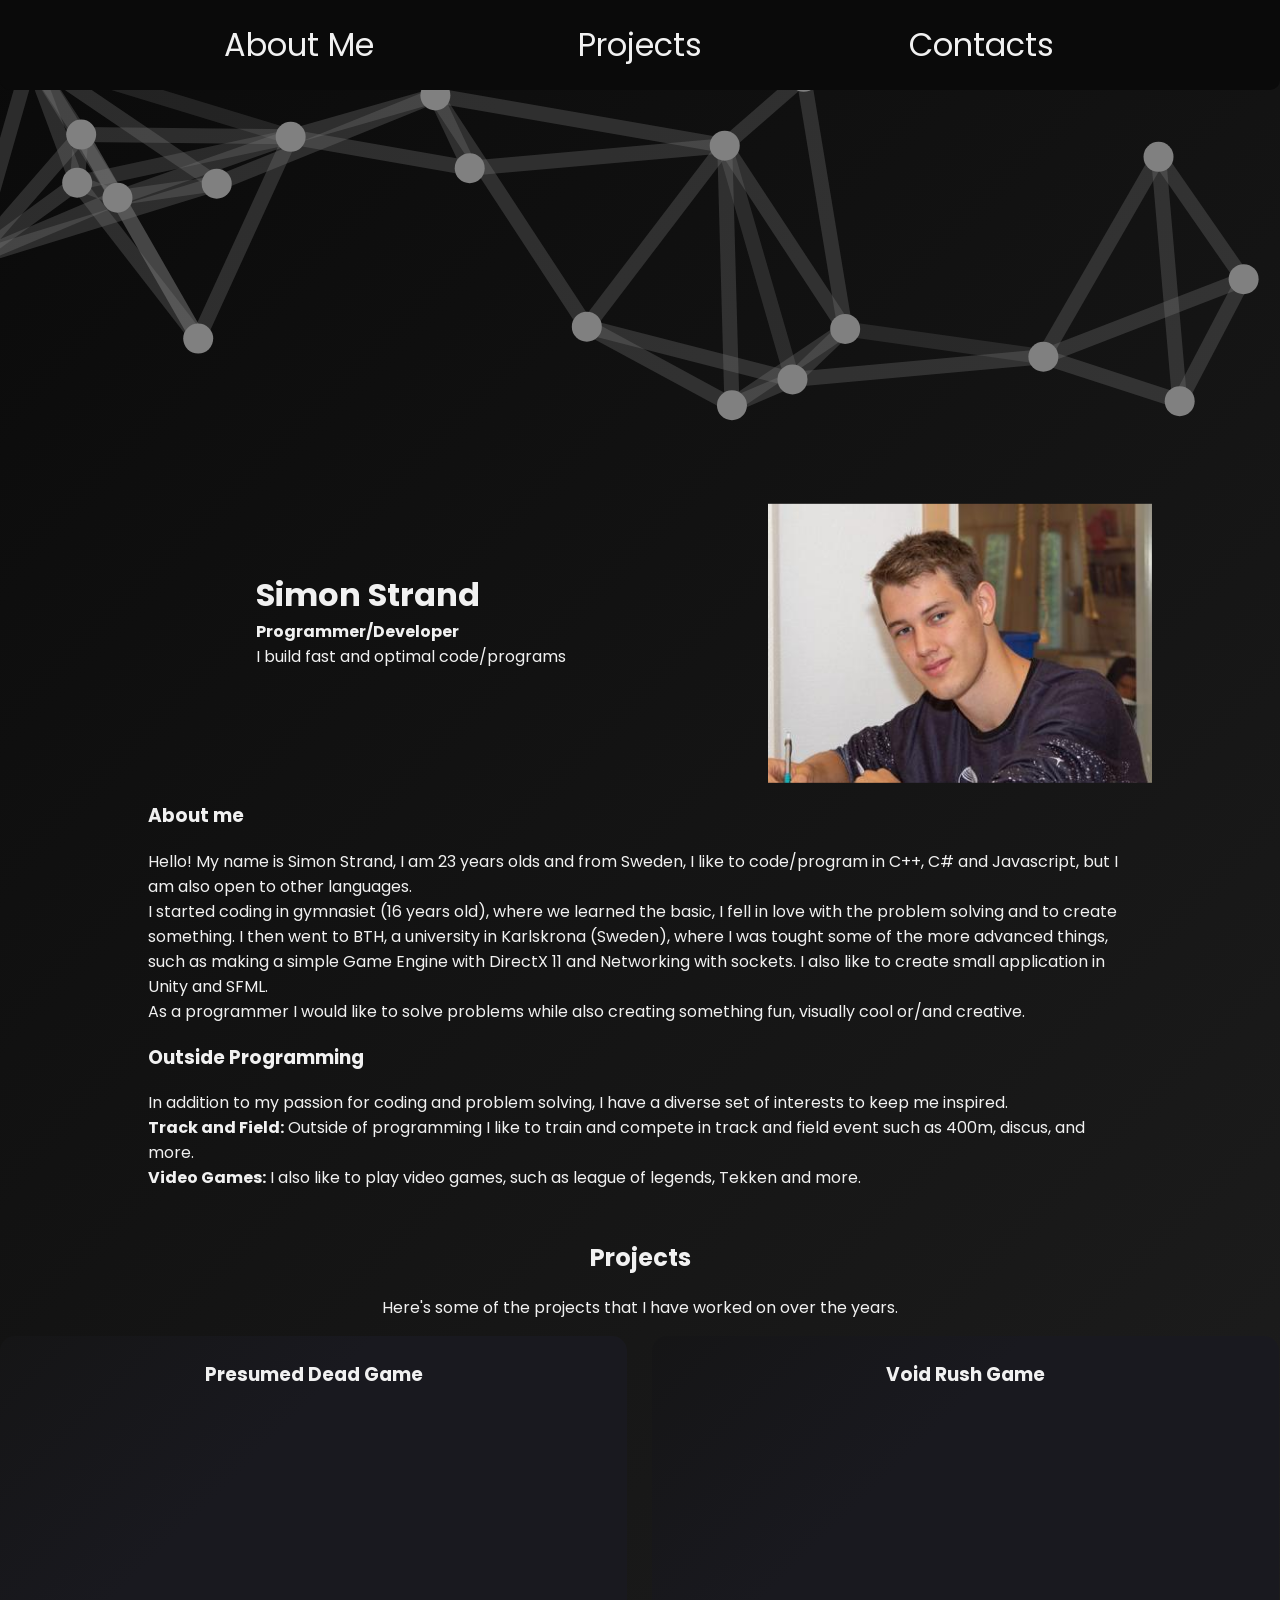
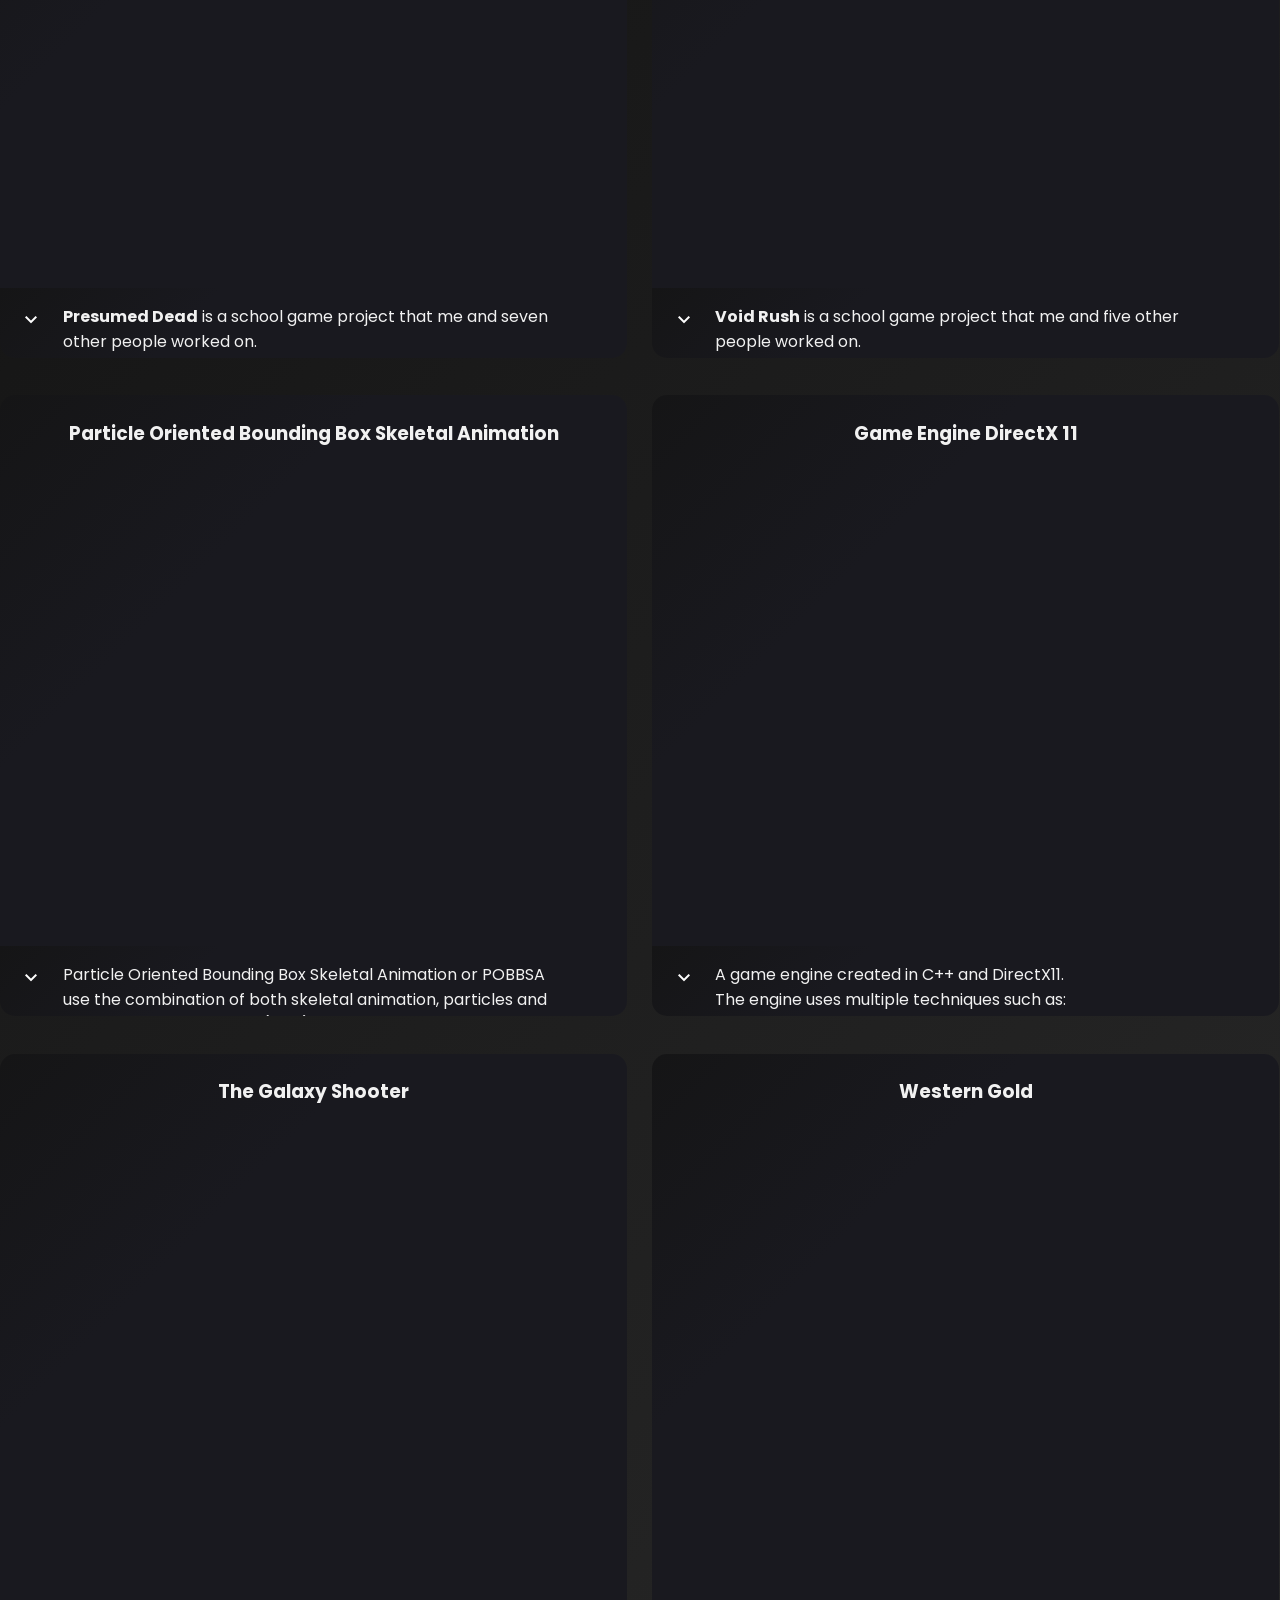
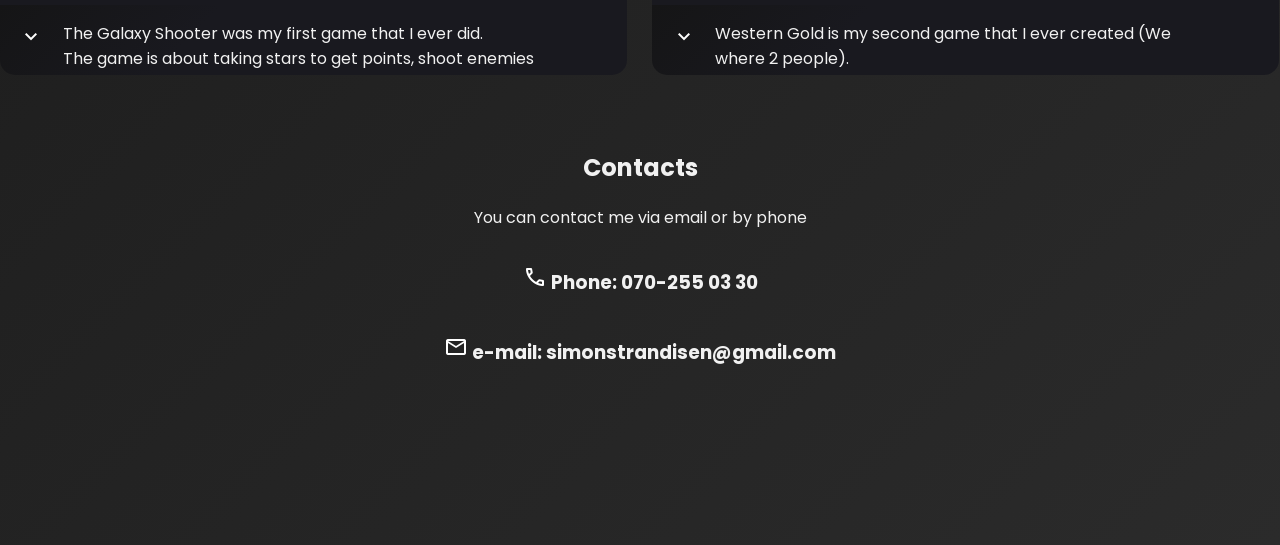
==== MyCVWebsite/index.html @ 543f3811 "Add files via upload" ====
<!DOCTYPE html>
<html lang="en">

<head>
    <meta charset="UTF-8">
    <meta name="viewport" content="width=device-width, initial-scale=1.0">
    <link rel="preconnect" href="https://fonts.googleapis.com">
    <link rel="preconnect" href="https://fonts.gstatic.com" crossorigin>
    <link href="https://fonts.googleapis.com/css2?family=Poppins:wght@300&display=swap" rel="stylesheet">
    <link rel='stylesheet' href='https://cdn-uicons.flaticon.com/2.5.1/uicons-brands/css/uicons-brands.css'>

    <link rel="stylesheet"
        href="https://fonts.googleapis.com/css2?family=Material+Symbols+Outlined:opsz,wght,FILL,GRAD@20..48,100..700,0..1,-50..200" />

    <link rel="stylesheet" href="css/style.css">
    <link rel="stylesheet" href="css/Header.css">
    <link rel="stylesheet" href="css/Menu.css">
</head>

<body>
    <!-- This was cool but took to long time to load on "not so good internet"
    <div id="startScreen">
        <div id="box"></div>
    </div>-->
    <canvas id="SpiderWebb"></canvas>

    <div id="menu">
        <div id="menu-content">
            <p class="menu-text" onclick="GoTo('AboutMe')">About Me</p>
            <p class="menu-text" onclick="GoTo('projects')">Projects</p>
            <p class="menu-text" onclick="GoTo('contactsDiv')">Contacts</p>
        </div>
    </div>

    <div class="top_space"></div>
    <div id="HighLight"></div>
    <div id="AboutMe">
        <div class="AboutMe_header">
            <div class="AboutMe_header_info">
                <div class="AboutMe_header_info_center">
                    <h1 class="AboutMe_header_info_text">Simon Strand</h1>
                    <p class="AboutMe_header_info_WID AboutMe_header_info_text"><strong>Programmer/Developer</strong></p>
                    <p class="AboutMe_header_info_WID AboutMe_header_info_text">I build fast and optimal code/programs</p>
                    <div class="AboutMe_header_info_links AboutMe_header_info_text">
                        <a class="noLine" href="https://github.com/SimonStrands"><i class="fi fi-brands-github"></i></a>
                        <a class="noLine" href="https://www.linkedin.com/in/simon-strand-6a84b528a/"><i class="fi fi-brands-linkedin"></i></a>
                    </div>
                </div>
            </div>
            <div id="Portfolio">
                <img id="PorfolioIMG" src="Images/Simon_bild.jpg">
            </div>
        </div>
        <div id="DescriptionBox">
            <h3 class="align_left">About me</h3>
            <p class="align_left">
                Hello! My name is Simon Strand, I am 23 years olds and from Sweden, I like to code/program in C++, C#
                and Javascript, but I am also open to other languages.
                <br>
                I started coding in gymnasiet (16 years old), where we learned the basic, I fell in love with the
                problem solving and to create something.
                I then went to BTH, a university in Karlskrona (Sweden), where I was tought some of the more advanced
                things, such as making a simple Game Engine with DirectX 11 and Networking with sockets.
                I also like to create small application in Unity and SFML.
                <br>
                As a programmer I would like to solve problems while also creating something fun, visually cool or/and
                creative.
            </p>
            <h3 class="align_left">Outside Programming</h3>
            <p class="align_left">
                In addition to my passion for coding and problem solving, I have a diverse set of interests to keep me
                inspired.
                <br>
                <strong>Track and Field:</strong>
                Outside of programming I like to train and compete in track and field event such as 400m, discus, and
                more.
                <br>
                <strong>Video Games:</strong>
                I also like to play video games, such as league of legends, Tekken and more.
            </p>
        </div>
    </div>

    <div id="projectHeader">
        <h2 class="ContactHeader">Projects</h2>
        <p>Here's some of the projects that I have worked on over the years.</p>
        <div id="projects">

            <div class="projectDiv">
                <div class="Title_And_Video">
                    <h3>Presumed Dead Game</h3>
                    <iframe width="98%" height="480" frameborder="0"
                        allow="accelerometer; clipboard-write; gyroscope; picture-in-picture; web-share" allowfullscreen
                        src="https://www.youtube.com/embed/syGpL7jan6A">
                    </iframe>
                </div>
                <div class="descriptionBox">
                    <span class="material-symbols-outlined DropDown">expand_more</span>
                    <p class="descriptionText">
                        <strong>Presumed Dead</strong> is a school game project that me and seven other people worked
                        on.<br>
                        The game's goal is to kill monsters in the woods, gather perks and abilites, and find a portal
                        to go to the next level.<br>
                        I myself mainly worked on the network part of the game, being able to play up to four people,
                        using
                        both TCP and UDP protocol.<br>
                        You can find the project on <a href="https://github.com/SiTronXD/StortSpelBTH">GitHub</a> or <a
                            href="https://oscarnordstrom.itch.io/presumed-dead">Itch.io</a>.
                    </p>
                </div>
            </div>

            <div class="projectDiv">
                <div class="Title_And_Video">
                    <h3>Void Rush Game</h3>
                    <iframe width="98%" height="480" frameborder="0"
                        allow="accelerometer; clipboard-write; gyroscope; picture-in-picture; web-share" allowfullscreen
                        src="https://www.youtube.com/embed/rnMFwrjrB9Q">
                    </iframe>
                </div>
                <div class="descriptionBox">
                    <span class="material-symbols-outlined DropDown">expand_more</span>
                    <p class="descriptionText">
                        <strong>Void Rush</strong> is a school game project that me and five other people worked on.<br>
                        The game's goal is to jump from platform to platform avoiding a ghost that is chasing you, at
                        the end there is a small mini game that
                        the player needs to complete before moving on to the next level.<br>
                        I myself mainly worked on the engine, built using DirectX 11.<br>
                        You can find the project on <a href="https://github.com/lr222gw/void_rush">GitHub</a> or <a
                            href="https://oscarnordstrom.itch.io/void-rush">Itch.io</a>.
                    </p>
                </div>

            </div>

            <div class="projectDiv">
                <div class="Title_And_Video">
                    <h3>Particle Oriented Bounding Box Skeletal Animation</h3>
                    <iframe width="98%" height="480" frameborder="0"
                        allow="accelerometer; clipboard-write; gyroscope; picture-in-picture; web-share" allowfullscreen
                        src="https://www.youtube.com/embed/6mjAeTkl1ak"></iframe>
                </div>

                <div class="descriptionBox">
                    <span class="material-symbols-outlined DropDown">expand_more</span>
                    <p class="descriptionText">
                        Particle Oriented Bounding Box Skeletal Animation or POBBSA use the combination of both skeletal
                        animation, particles and oriented bounding boxes (OBB) to create skeletal animation with
                        particles with splashing effects.<br>
                        More info about this project can be found on
                        <a
                            href="https://www.diva-portal.org/smash/record.jsf?dswid=493&pid=diva2%3A1791831&c=1&searchType=SIMPLE&language=sv&query=Particle+Oriented+Bounding+Box+Skeletal+Animation&af=%5B%5D&aq=%5B%5B%5D%5D&aq2=%5B%5B%5D%5D&aqe=%5B%5D&noOfRows=50&sortOrder=author_sort_asc&sortOrder2=title_sort_asc&onlyFullText=false&sf=all">
                            DiVA
                        </a>.
                    </p>
                </div>
            </div>

            <div class="projectDiv">
                <div class="Title_And_Video">
                    <h3>Game Engine DirectX 11</h3>
                    <iframe width="98%" height="480" frameborder="0"
                        allow="accelerometer; clipboard-write; gyroscope; picture-in-picture; web-share" allowfullscreen
                        src="https://www.youtube.com/embed/iowWbxsap9Y?si=RrYSASo-24BzVLn_">
                    </iframe>
                </div>
                <div class="descriptionBox">
                    <span class="material-symbols-outlined DropDown">expand_more</span>
                    <p class="descriptionText">
                        A game engine created in C++ and DirectX11.<br>
                        The engine uses multiple techniques such as:<br>
                        <strong>Deffered Rendering: </strong> To handle multiple dynamic lighs faster.<br>
                        <strong>Custom Obj File loader: </strong> The engine has an custom obj file loader that can load
                        different models and meshes
                        with different kind of materials.<br>
                        <strong>Displacement Mapping and level of detail using Tessellation Hardware: </strong> Based on
                        the cameras position, some objects will transform and get smoother edges or change the vertecies
                        position based on a height map.<br>
                        <strong>Dynamic Shadow Mapping: </strong> To create "realistic" shadows.<br>
                        <strong>Dynamic Cube mapping: </strong> Taking 6 screenshots of the scene each frame to create a 360° mirror of the scene <br>
                        <strong>View Frustum Culling using Quadtree: </strong> To cull away static objects that the camera is not looking at<br>
                        <strong>Small particle system: </strong> Using points in a vertecies buffer to create billboarded particles and a custom compute shader to update the position
                        of the particles to create a small particle system. 
                    </p>
                </div>

            </div>

            <div class="projectDiv">
                <div class="Title_And_Video">
                    <h3>The Galaxy Shooter</h3>
                    <iframe width="98%" height="480" frameborder="0"
                        allow="accelerometer; clipboard-write; gyroscope; picture-in-picture; web-share" allowfullscreen
                        src="https://www.youtube.com/embed/p1I0lE4Beks">
                    </iframe>
                </div>
                <div class="descriptionBox">
                    <span class="material-symbols-outlined DropDown">expand_more</span>
                    <p class="descriptionText">
                        The Galaxy Shooter was my first game that I ever did.<br>
                        The game is about taking stars to get points, shoot enemies that tries to kill you and before
                        the timer runs out go to a reset station, the
                        reset station will then reset the timer and add points.<br>
                        We got 4 weeks to create the game and it's created with C++ and SFML.<br>
                        The game can be found on <a href="https://laserjagaren.itch.io/the-galaxy-shooter">itch.io</a>.
                    </p>
                </div>
            </div>

            <div class="projectDiv">
                <div class="Title_And_Video">
                    <h3>Western Gold</h3>
                    <iframe width="98%" height="480" frameborder="0"
                        allow="accelerometer; clipboard-write; gyroscope; picture-in-picture; web-share" allowfullscreen
                        src="https://www.youtube.com/embed/arffhvsSXeg">
                    </iframe>
                </div>
                <div class="descriptionBox">
                    <span class="material-symbols-outlined DropDown">expand_more</span>
                    <p class="descriptionText">
                        Western Gold is my second game that I ever created (We where 2 people).<br>
                        The game goes out on getting the gold that is hidden in the world, however, the gold is heavily guarded by cowboys who patrol the area according to given schedules.
                        The player is armed with his trusty revolver with limited amounts of ammunition per level. The players revolver is loud however, and can attract enemies.
                        The player can instead throw bullets to distract the enemies and sneak past.<br>
                        The game code is avalible at <a href="https://github.com/SkitzFist/W_Gold">Github</a>.
                    </p>
                </div>

            </div>

        </div>
    </div>

    <div id="contactsDiv">

        <h2 class="ContactHeader">Contacts</h2>

        <p class="ContactPar">You can contact me via email or by phone</p>

        <div id="Contacts">


            <h3 class="contact_info">
                <span class="material-symbols-outlined">call</span>
                Phone: 070-255 03 30
            </h3>

            <h3 class="contact_info">
                <span class="material-symbols-outlined">mail</span>
                e-mail: simonstrandisen@gmail.com
            </h3>

        </div>

    </div>

</body>
<script src="Javascript/javascript.js"></script>
<script src="Javascript/spiderWebb.js"></script>
</html>

<!--
    frameborder="0" allow="accelerometer; clipboard-write; encrypted-media; gyroscope; picture-in-picture; web-share" allowfullscreen>
-->
---- MyCVWebsite/css/style.css ----
html {
    width: 100%;
    background-color: rgba(15,15,15,255);
    background: linear-gradient(135deg, #0a0a0a, #2b2b2b);
}

body {
    width: 100%;
    margin: 0;
}

::-webkit-scrollbar {
    width: 10px;
}

::-webkit-scrollbar-track {
    box-shadow: inset 0 0 5px rgba(70, 70, 70, 255);
    ;
    border-radius: 5px;
}

::-webkit-scrollbar-thumb {
    background: rgba(50, 50, 50, 255);
    border-radius: 10px;
}


::-webkit-scrollbar-thumb:hover {
    background: rgba(70, 70, 70, 255);
}

p,
h1,
h2,
h3 {
    color: rgba(241, 241, 241, 255);
    font-family: 'Poppins', sans-serif;
    text-align: center;
}

.top_space{
    margin-top: calc(2vh + 2em);
}

#HighLight
{
    pointer-events: none;
    position:absolute;
    width:600px;
    height: 600px;
    border-radius: 50%;
    top:-600px;
    left:-600px;
    background: radial-gradient(
        circle,
        rgba(255, 255, 255, 0.05),  /* Center color (white) */
        rgba(0, 0, 0, 0), /* Midway color */
        rgba(0, 0, 0, 0)    /* Edge color */
      );
}

iframe {
    display: block;
    margin: 0 auto;
}

#SpiderWebb
{
    width: 100%;
    height: 50vh;
    
    z-index: -5;
    image-rendering: optimizeSpeed;             /* Older versions of FF */
    image-rendering: -moz-crisp-edges;          /* FF 6.0+ */
    image-rendering: -webkit-optimize-contrast; /* Safari */
    image-rendering: -o-crisp-edges;            /* OS X & Opera */
    image-rendering: pixelated;                 /* Modern browsers */
    -ms-interpolation-mode: nearest-neighbor;   /* IE */
}

#projectHeader {
    width: 100%;
    margin-top: 50px;
    padding: 0;
}

#projects {
    width: 98%;
    display: grid;
    grid-template-columns: 50% 50%;
    grid-gap: 2%;
}

.align_left {
    margin-left: 20px;
    margin-right: 20px;
    text-align: left !important;
}

#DescriptionBox {
    margin-right: 10%;
    margin-left: 10%;
}

.descriptionBox {
    display: grid;
    grid-template-columns: 10% 90%;
    text-align: left !important;

    height: 70px;
    overflow: hidden;
    text-overflow: ellipsis;

    border-radius: 0px 0px 15px 15px;
    background: linear-gradient(135deg, #151516, #19191f 32%);
    transition: height 0.5s ease;
}

.descriptionText {
    text-align: left !important;
    width: 90%;
    margin-right: 10%;
}

#startScreen {
    position: fixed;
    top: 0;
    left: 0;
    width: 100%;
    height: 100%;
    background-color: rgba(15, 15, 15, 255);
    display: flex;
    align-items: center;
    justify-content: center;
    animation: 2s;
    overflow: hidden;
    z-index: 2;
}

#contactsDiv {
    margin-top: 150px;
    padding-bottom: 10em;
}

#Contacts {
    display: grid;
    grid-template-columns: 100%;
}

.contact_info {
    text-align: center;
}

.material-symbols-outlined {
    text-align: right;
    margin-top: auto;
    margin-bottom: auto;
    color: white;
}

.material-symbols-outlined:hover {
    font-size: 2em;
}

.DropDown {
    text-align: center;
    margin-top: 20px;
    cursor: pointer;
}

#box {
    width: 300px;
    height: 300px;
    background-color: aqua;
    animation: rotateAnimation 2s infinite linear;
    transform-origin: 50% 50%;
    overflow: hidden;
}

a {
    font-weight: bold;
    color: azure;
}

/*
@keyframes scaleAnimation {
    0% {
        transform: rotate(0deg) scale(1);
    }

    50% {
        transform: rotate(180deg) scale(5);
    }

    100% {
        transform: rotate(360deg) scale(10);
    }
}

@keyframes opacityAnimation {
    0% {}

    50% {
        opacity: 100%;
    }

    100% {
        opacity: 0%;
    }
}

@keyframes rotateAnimation {
    from {
        transform: rotate(0deg);
    }

    to {
        transform: rotate(360deg);
    }
}

@keyframes DropDownAnimation {
    from{
        height: 70px;
    }
    to{
        height: 200px;
    }
}
*/
@media only screen and (max-width: 1080px) {
    /*#AboutMe {
        grid-template-columns: 100%;
    }

    #Portfolio {
        text-align: center;
    }

    #PorfolioIMG {
        position: relative;
        right: 0;
        top: 0;
        transform: translate(0, 0);
        width: auto;
    }
    */
    #projects {
        width: 100%;
        grid-template-columns: 100%;
    }
    .projectDiv{
        width: 98%;
        margin-left: auto;
        margin-right: auto;
    }
    #contactsDiv {
        margin-top: 450px;
    }
    .menu-text{
        font-size: 1.4em!important;
    }
}




.Title_And_Video {
    padding-top: 5px;
    border-radius: 15px 15px 0px 0px;
    background: linear-gradient(135deg, #151516, #19191f 32%);
    height: auto;
}
---- MyCVWebsite/css/Header.css ----
#AboutMe {
    width: 100%;
    margin-top: 40px;
    margin-bottom: 20px;
}

.AboutMe_header
{
    display: grid;
    grid-template-columns: 50% 50%;
}
.AboutMe_header_info_center
{
    position:relative;
    top: 50%;
    transform: translateY(-50%);
}
.AboutMe_header_info_text{
    margin-top: 0px;
    margin-bottom: 0px;
    padding-left: 20vw;
    text-align: left !important;
}
.AboutMe_header_info_links{
    margin-top: 10px;
}

.fi{
    font-size: 2em;
    margin-right: 20px;
}

#Portfolio {
    position: relative;
}

#PorfolioIMG {
    width:  30vw;
    display: block;
    margin-left: auto;
    margin-right: auto;
    margin-top: auto;
    margin-bottom: auto;
    position:relative;
    top: 50%;
    transform: translateY(-50%);
}

.noLine{
    text-decoration: none;
}
---- MyCVWebsite/css/Menu.css ----
#menu{
    top:0;
    left:0;
    position: fixed;
    width:100%;
    height:10vh;
    background-color: rgba(10, 10, 10, 1);
    z-index: 1;
    border-radius: 0 0 10px 10px;
}

#menu-content{
    width: 80%;
    height: 100%;
    align-items: center;
    margin: 0 auto;
    display: flex;
    justify-content: space-between;
}

.menu-text{
    margin:0;
    font-size: 2em;
    width: 100%;
    user-select: none;
}
.menu-text:hover{
    font-size: 2.5em;
    background-color: rgba(255, 255, 255, 0.1);
    border-radius: 10px 10px 10px 10px;
}
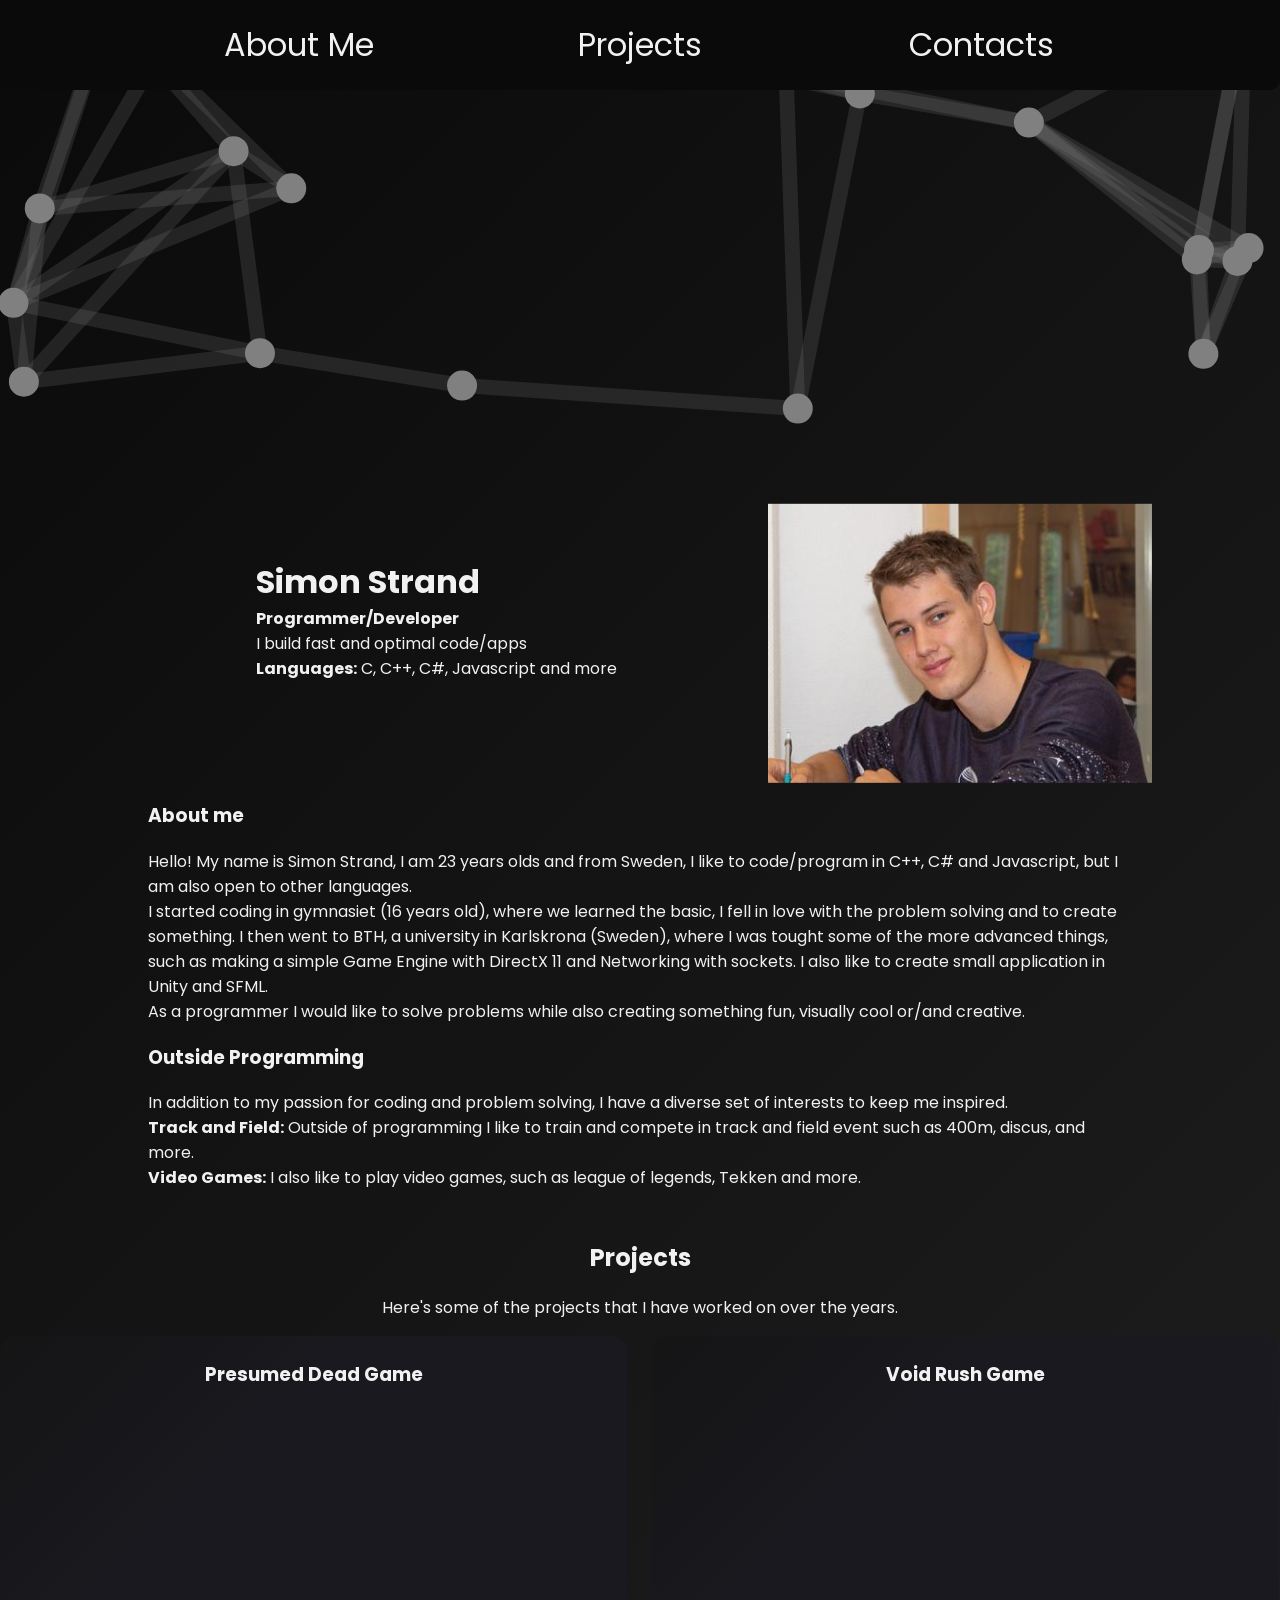
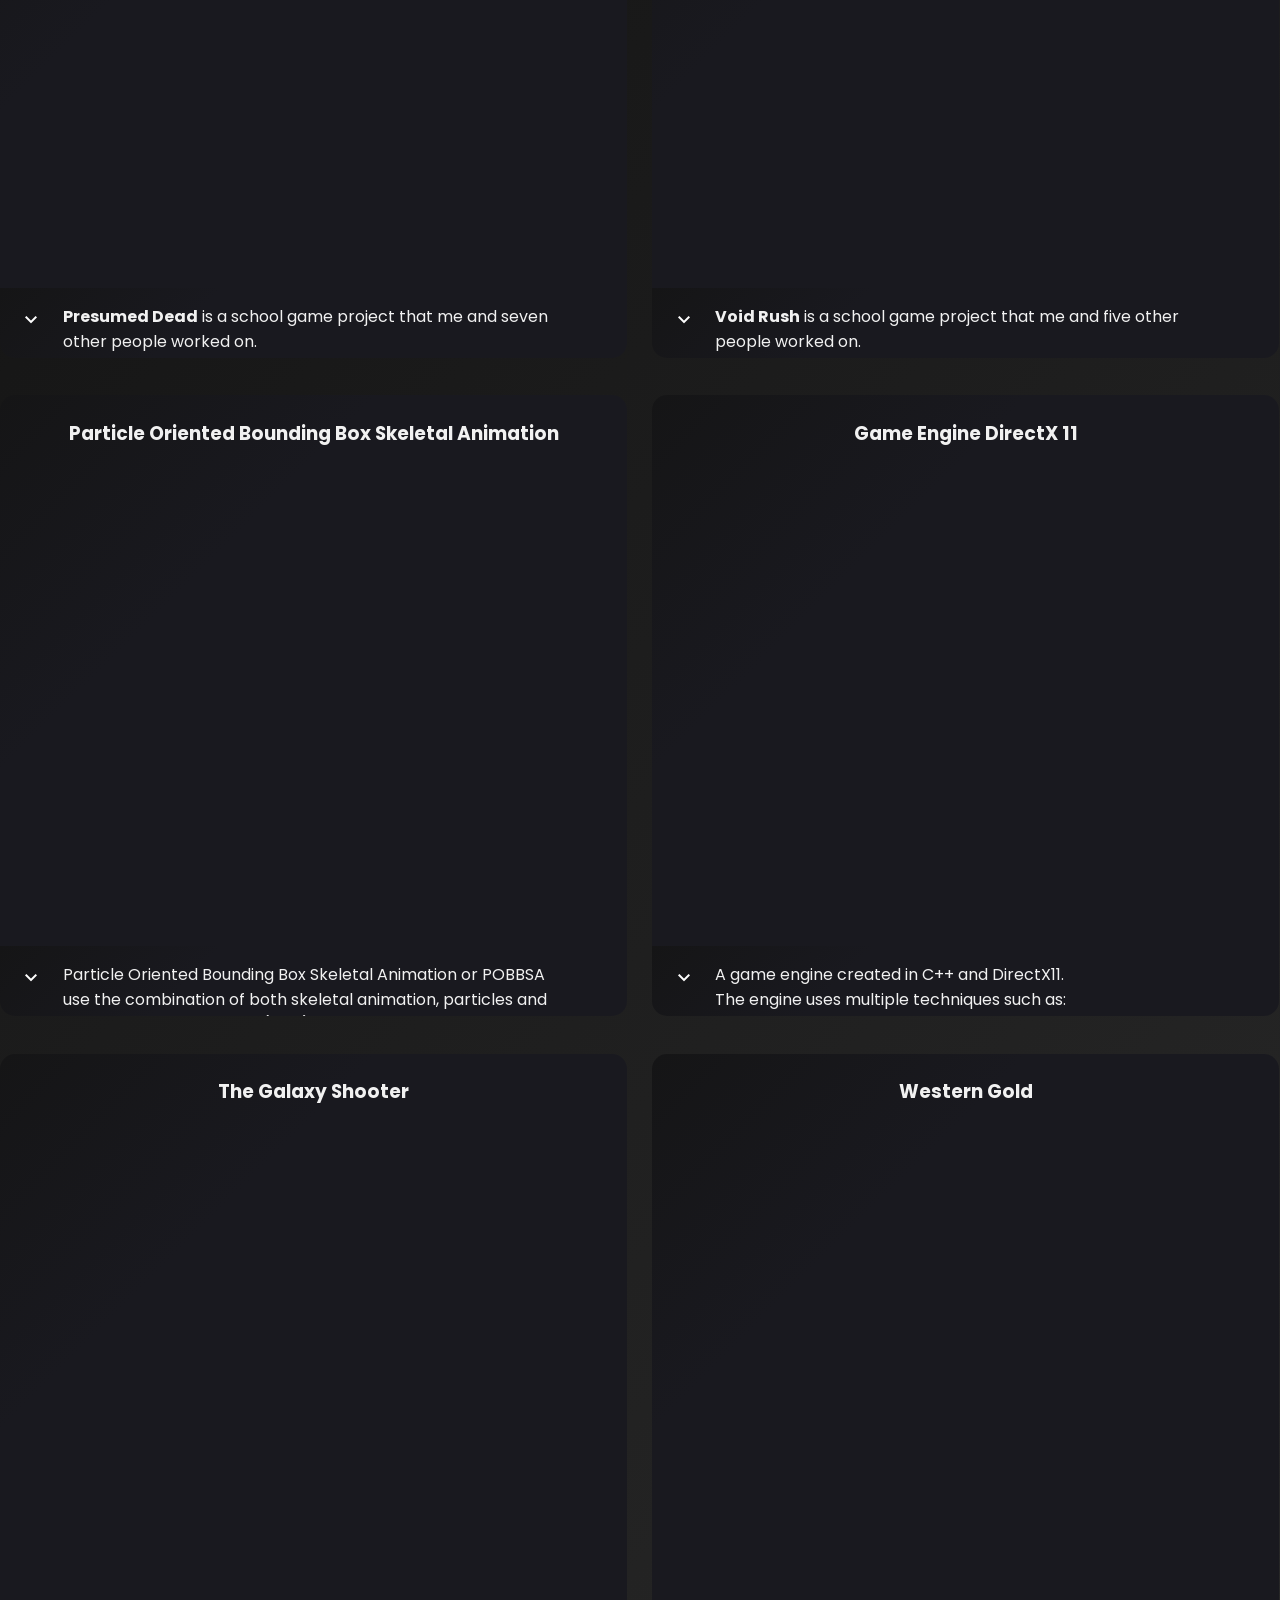
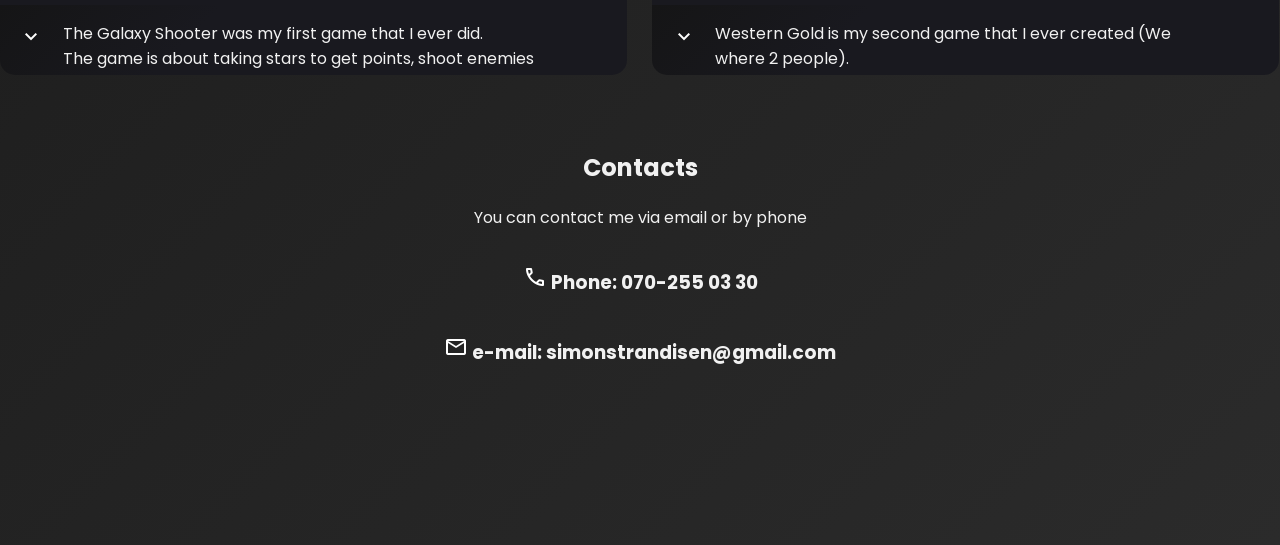
==== commit fef62176: "Add files via upload" ====
--- a/MyCVWebsite/index.html
+++ b/MyCVWebsite/index.html
@@ -40,7 +40,8 @@
                 <div class="AboutMe_header_info_center">
                     <h1 class="AboutMe_header_info_text">Simon Strand</h1>
                     <p class="AboutMe_header_info_WID AboutMe_header_info_text"><strong>Programmer/Developer</strong></p>
-                    <p class="AboutMe_header_info_WID AboutMe_header_info_text">I build fast and optimal code/programs</p>
+                    <p class="AboutMe_header_info_WID AboutMe_header_info_text">I build fast and optimal code/apps</p>
+                    <p class="AboutMe_header_info_WID AboutMe_header_info_text"><strong>Languages:</strong> C, C++, C#, Javascript and more</p>
                     <div class="AboutMe_header_info_links AboutMe_header_info_text">
                         <a class="noLine" href="https://github.com/SimonStrands"><i class="fi fi-brands-github"></i></a>
                         <a class="noLine" href="https://www.linkedin.com/in/simon-strand-6a84b528a/"><i class="fi fi-brands-linkedin"></i></a>
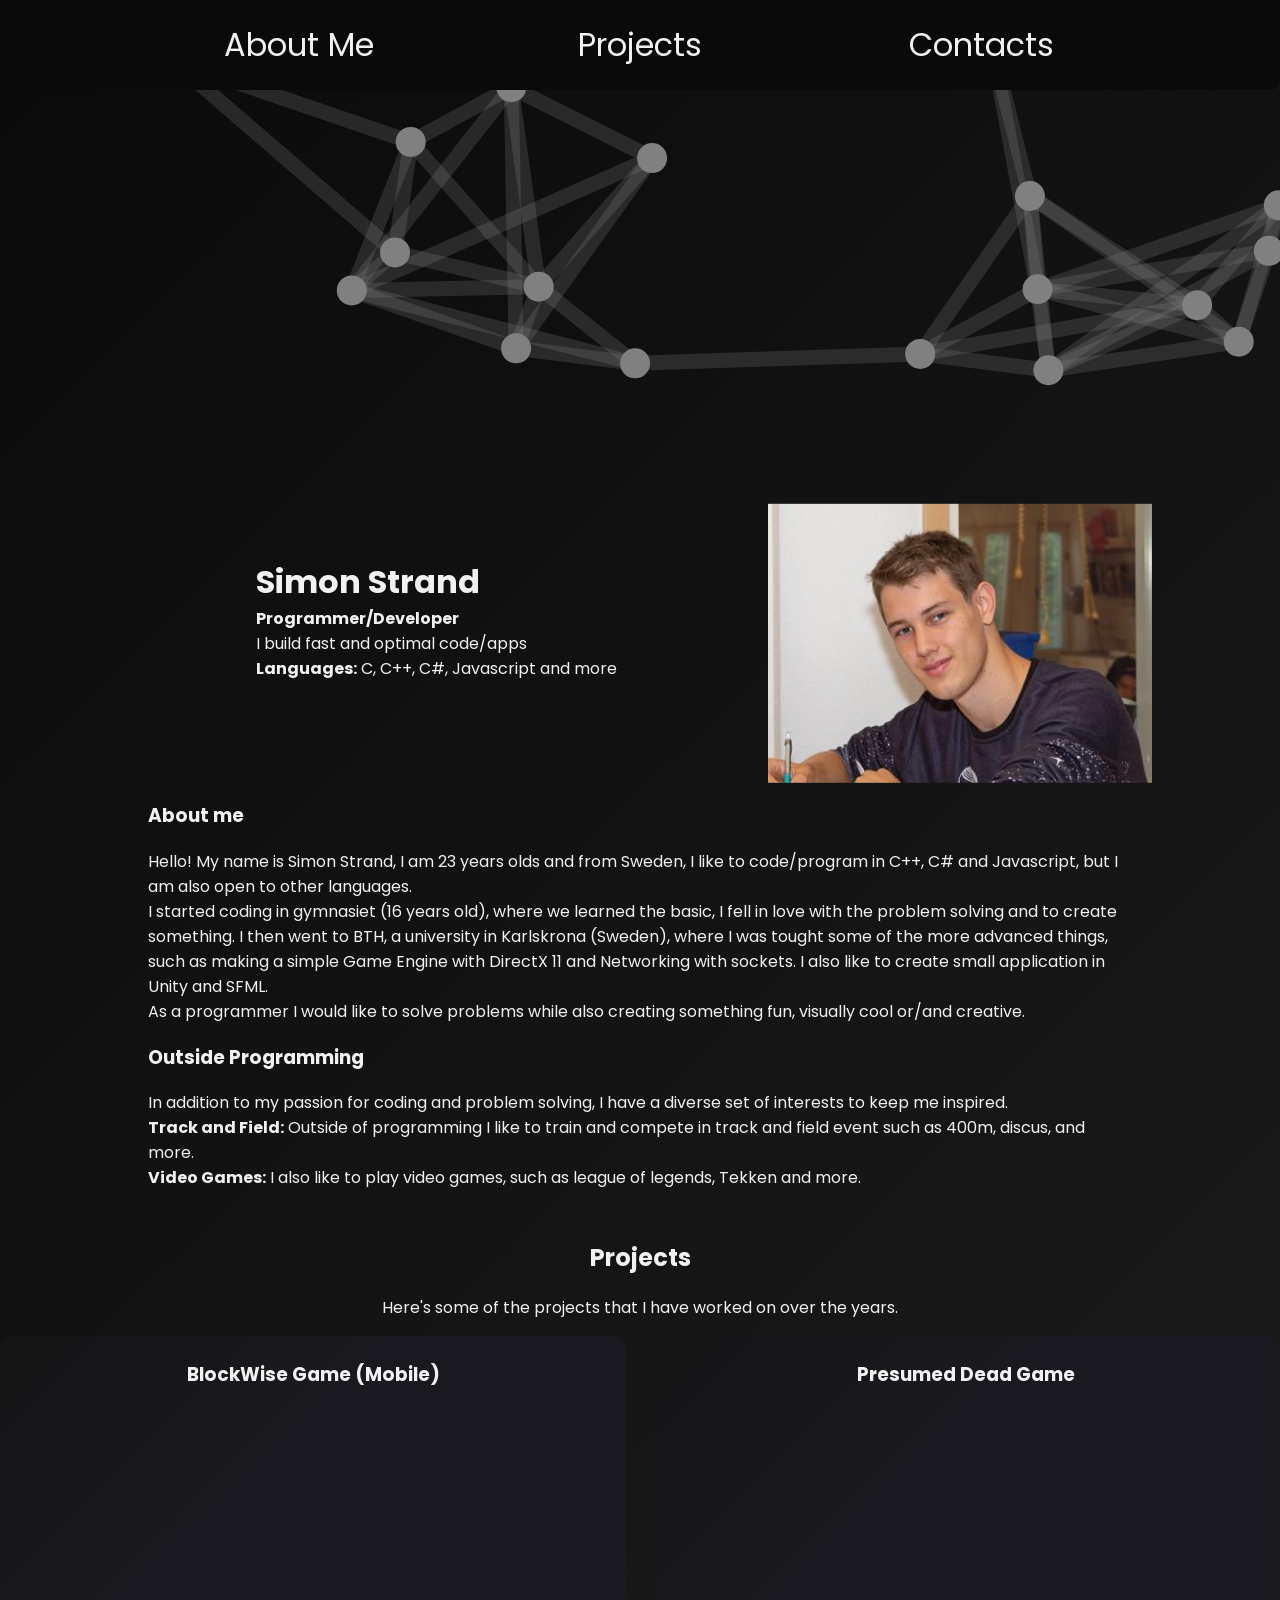
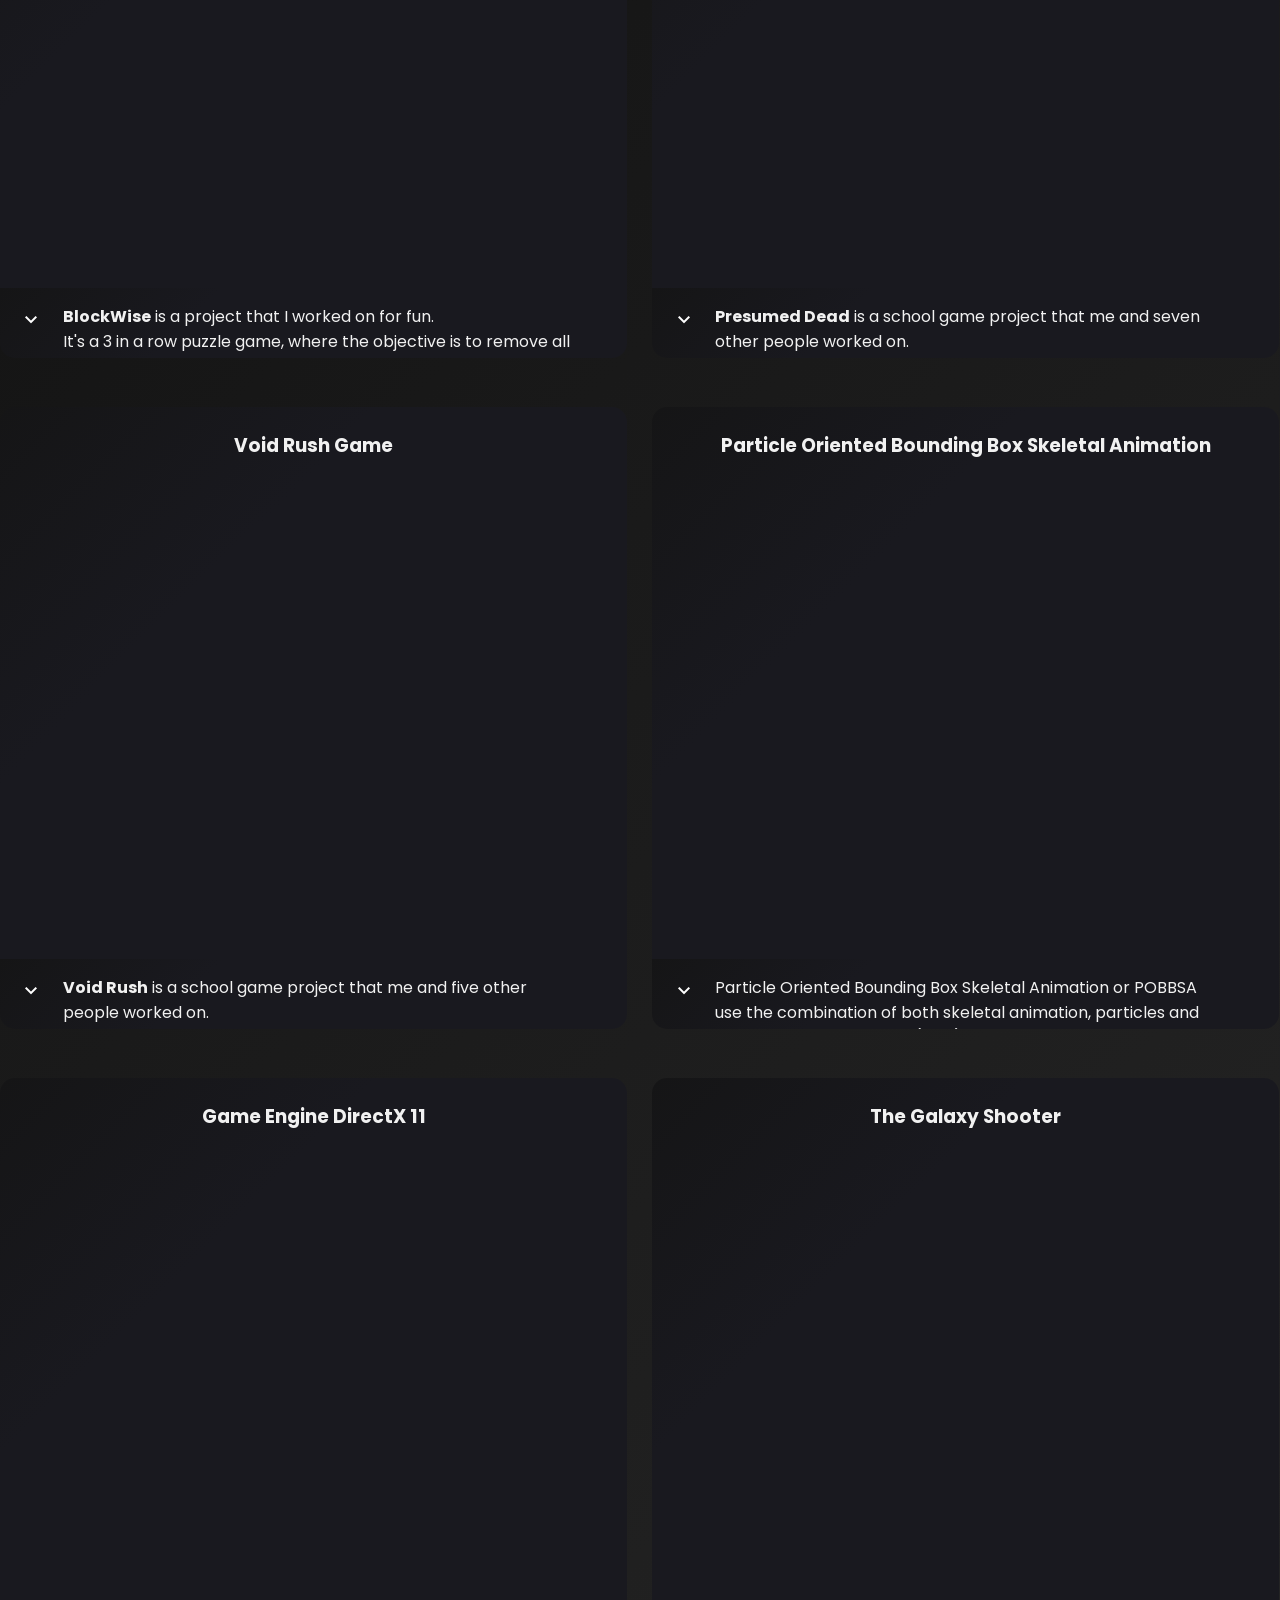
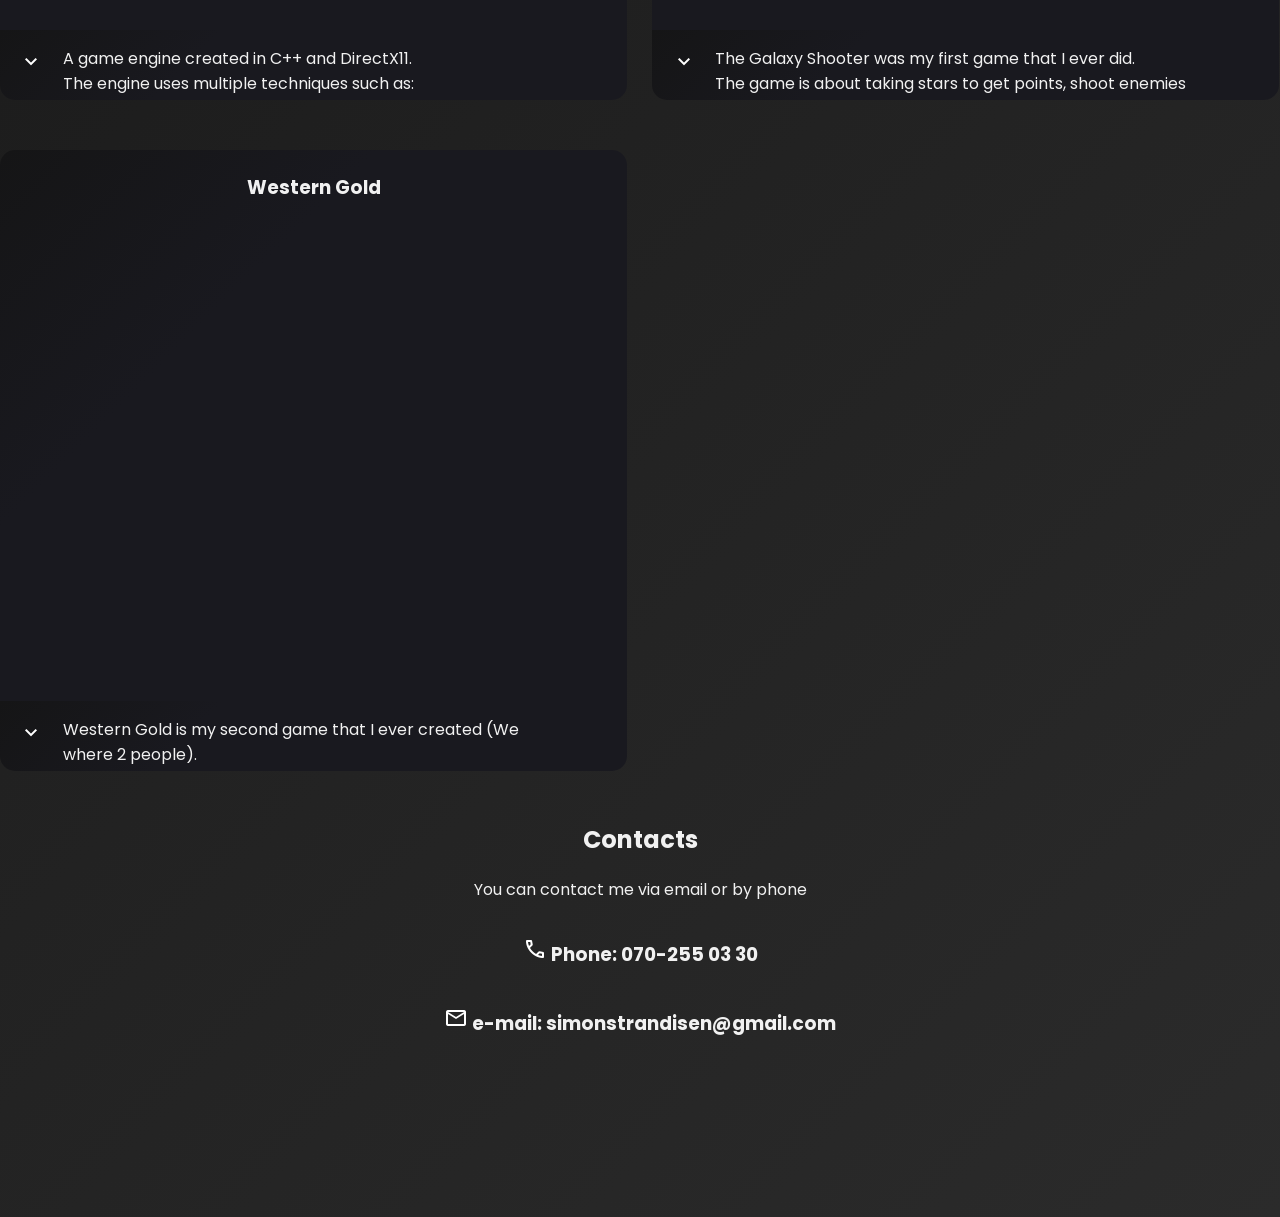
==== commit 74df8035: "Updated with blockwise" ====
--- a/MyCVWebsite/index.html
+++ b/MyCVWebsite/index.html
@@ -86,6 +86,25 @@
         <h2 class="ContactHeader">Projects</h2>
         <p>Here's some of the projects that I have worked on over the years.</p>
         <div id="projects">
+            <div class="projectDiv">
+                <div class="Title_And_Video">
+                    <h3>BlockWise Game (Mobile)</h3>
+                    <iframe width="98%" height="480" frameborder="0"
+                        allow="accelerometer; clipboard-write; gyroscope; picture-in-picture; web-share" allowfullscreen
+                        src="https://www.youtube.com/embed/Ijj2v1cn2dg?si=MNniFt4JmjheDtdE">
+                    </iframe>
+                </div>
+                <div class="descriptionBox">
+                    <span class="material-symbols-outlined DropDown">expand_more</span>
+                    <p class="descriptionText">
+                        <strong>BlockWise</strong> is a project that I worked on for fun.<br>
+                        It's a 3 in a row puzzle game, where the objective is to remove all blocks with as few moves as possible.<br>
+                        The game was created in Unity and can be played on the browser or 
+                        The game can be downloaded on the Google Play Store <a href="https://play.google.com/store/apps/details?id=com.JasonDiese.BlockWise">here</a>.<br>
+                        This game was done with the help of one other to create some of the levels.
+                    </p>
+                </div>
+            </div>
 
             <div class="projectDiv">
                 <div class="Title_And_Video">
@@ -116,7 +135,7 @@
                     <h3>Void Rush Game</h3>
                     <iframe width="98%" height="480" frameborder="0"
                         allow="accelerometer; clipboard-write; gyroscope; picture-in-picture; web-share" allowfullscreen
-                        src="https://www.youtube.com/embed/rnMFwrjrB9Q">
+                        src="https://www.youtube.com/embed/5ZrII1Z-w5c?si=1nTe9GgOe3Yeq__0">
                     </iframe>
                 </div>
                 <div class="descriptionBox">
--- a/MyCVWebsite/css/style.css
+++ b/MyCVWebsite/css/style.css
@@ -138,7 +138,7 @@
 }
 
 #contactsDiv {
-    margin-top: 150px;
+    margin-top: 200px;
     padding-bottom: 10em;
 }
 
@@ -255,7 +255,7 @@
         margin-right: auto;
     }
     #contactsDiv {
-        margin-top: 450px;
+        margin-top: 650px;
     }
     .menu-text{
         font-size: 1.4em!important;
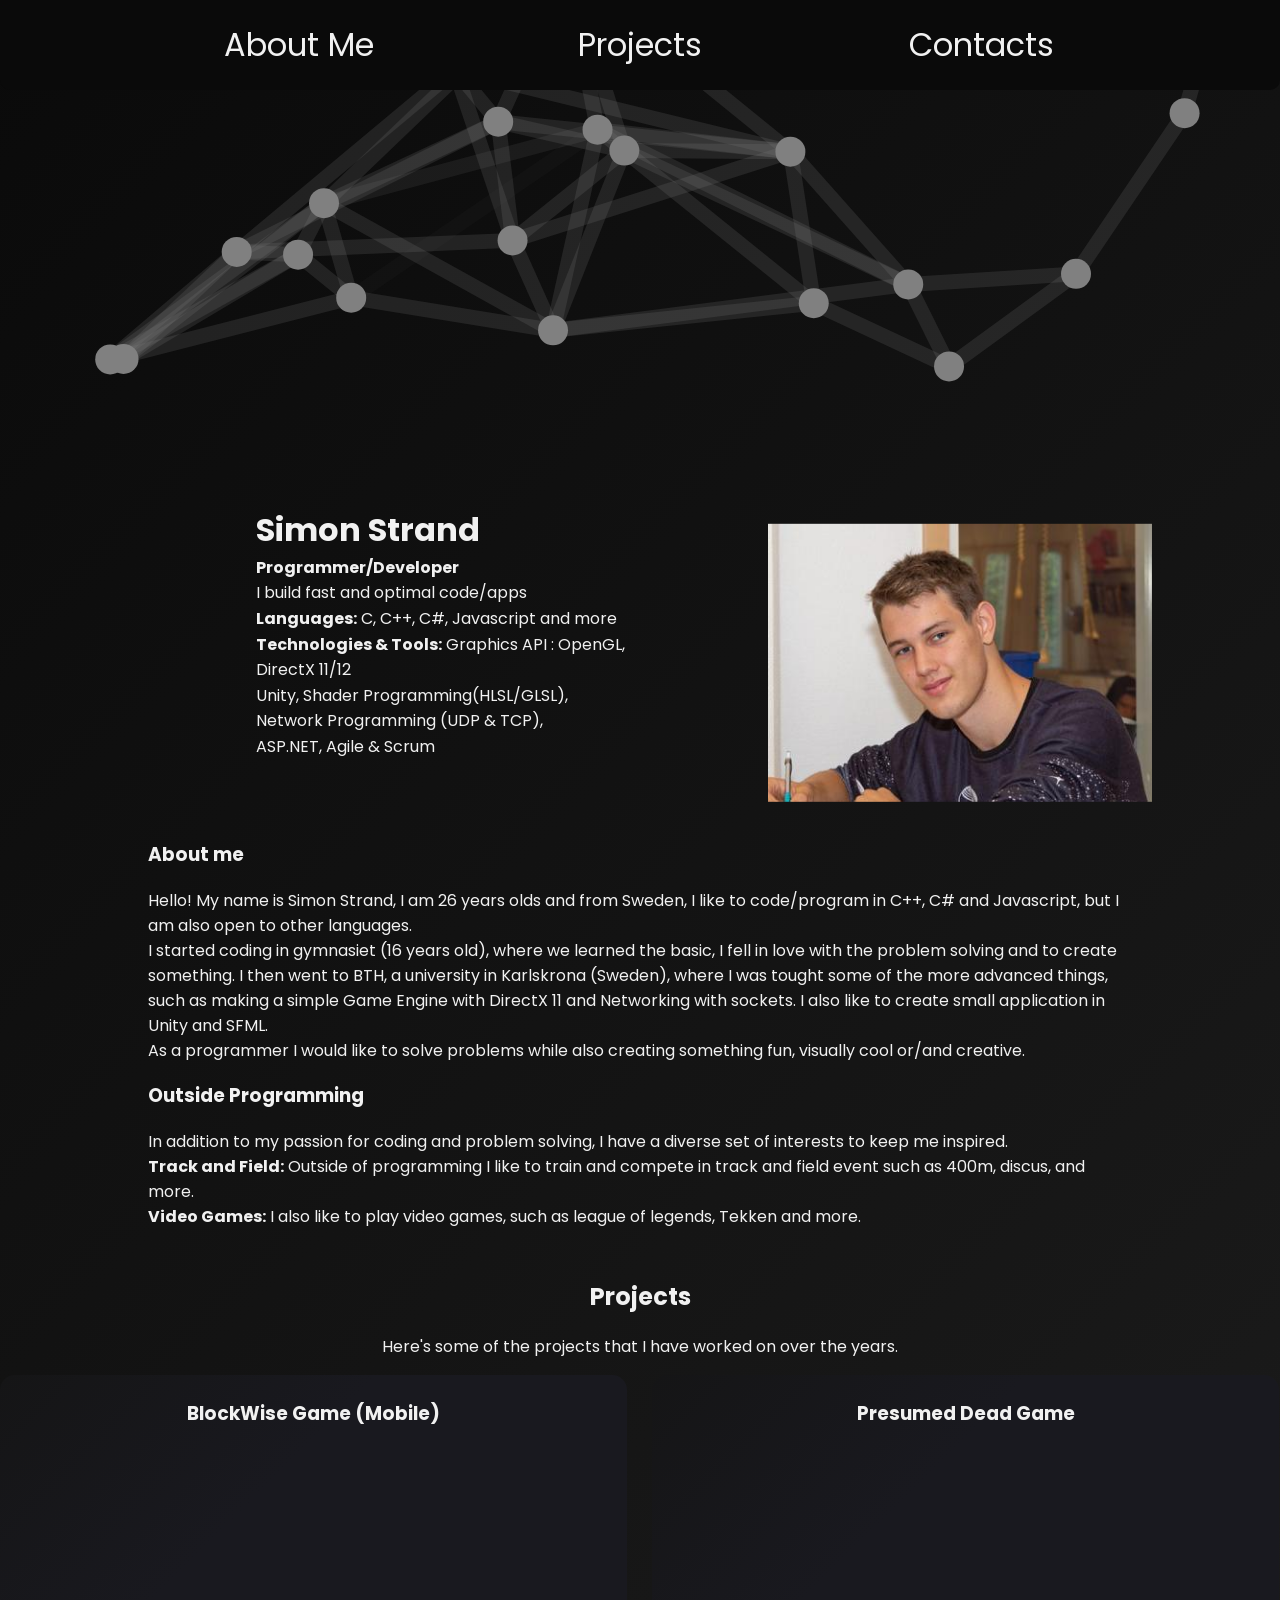
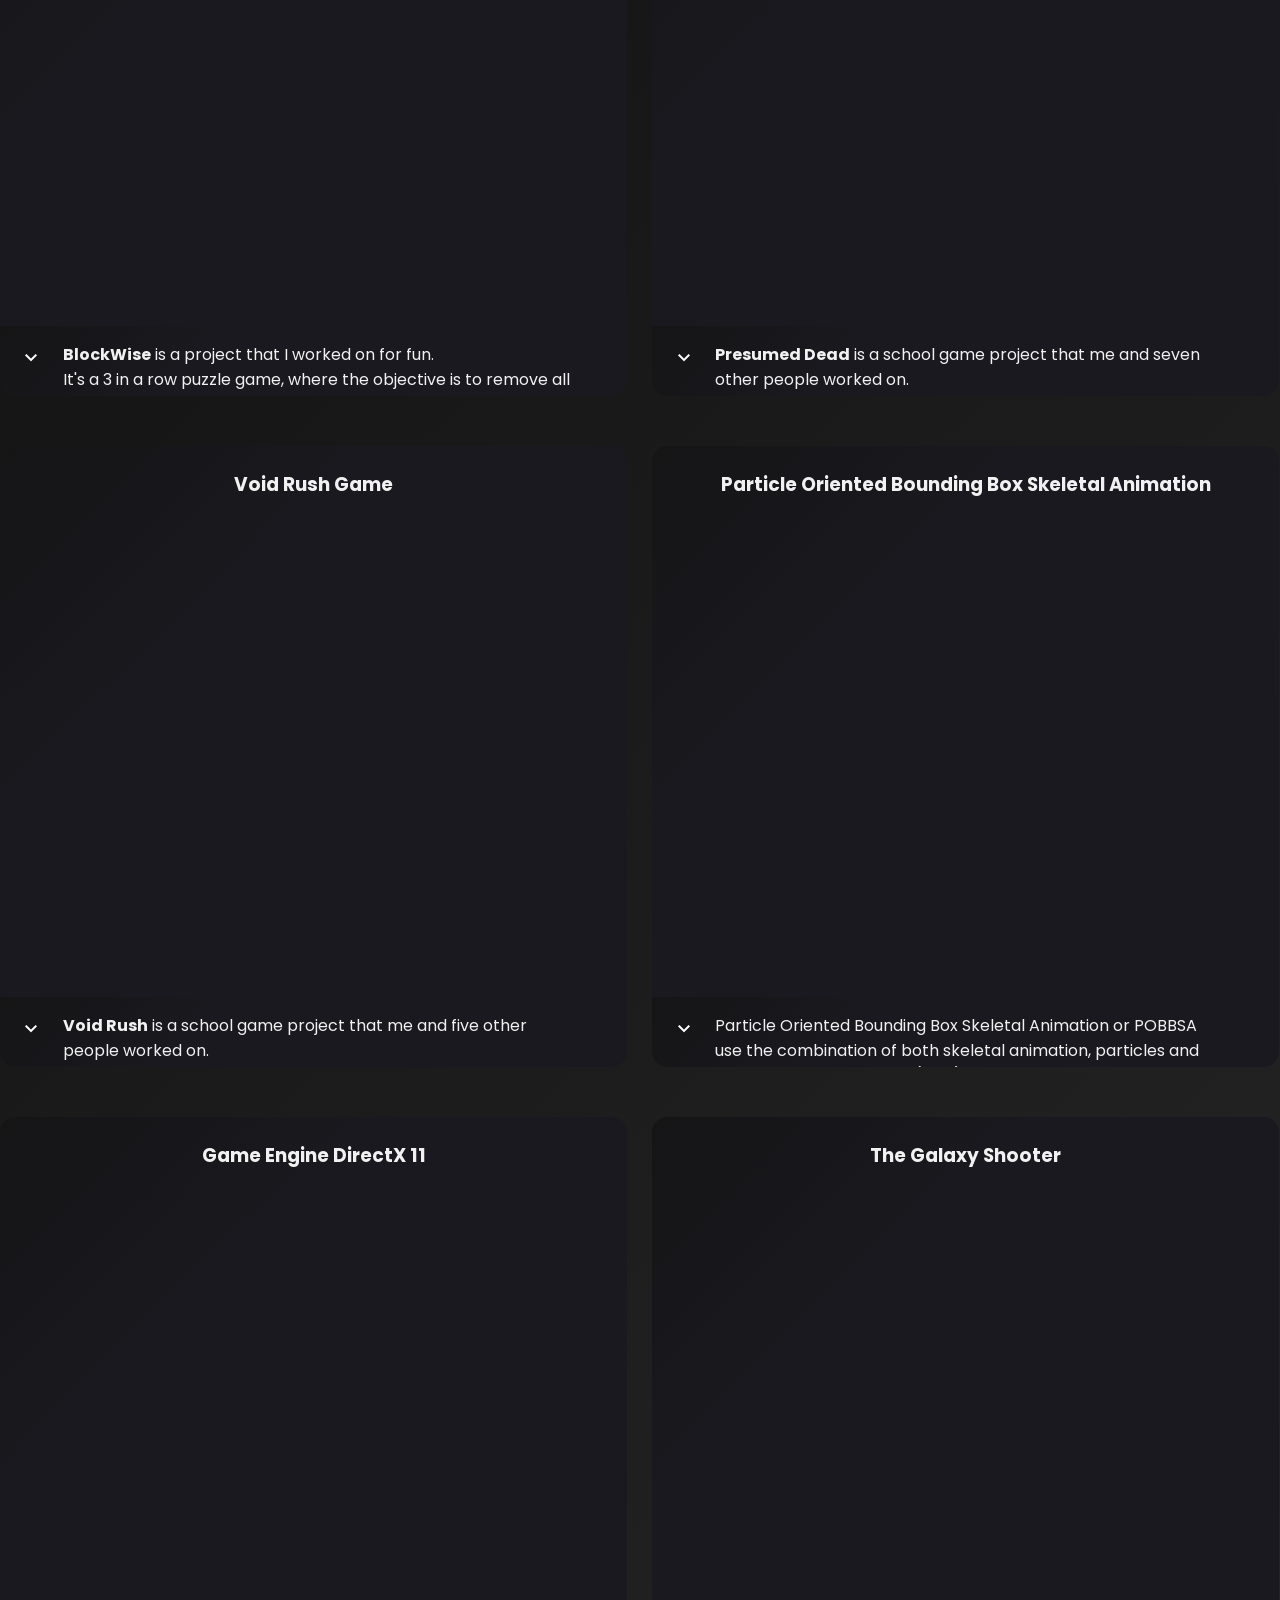
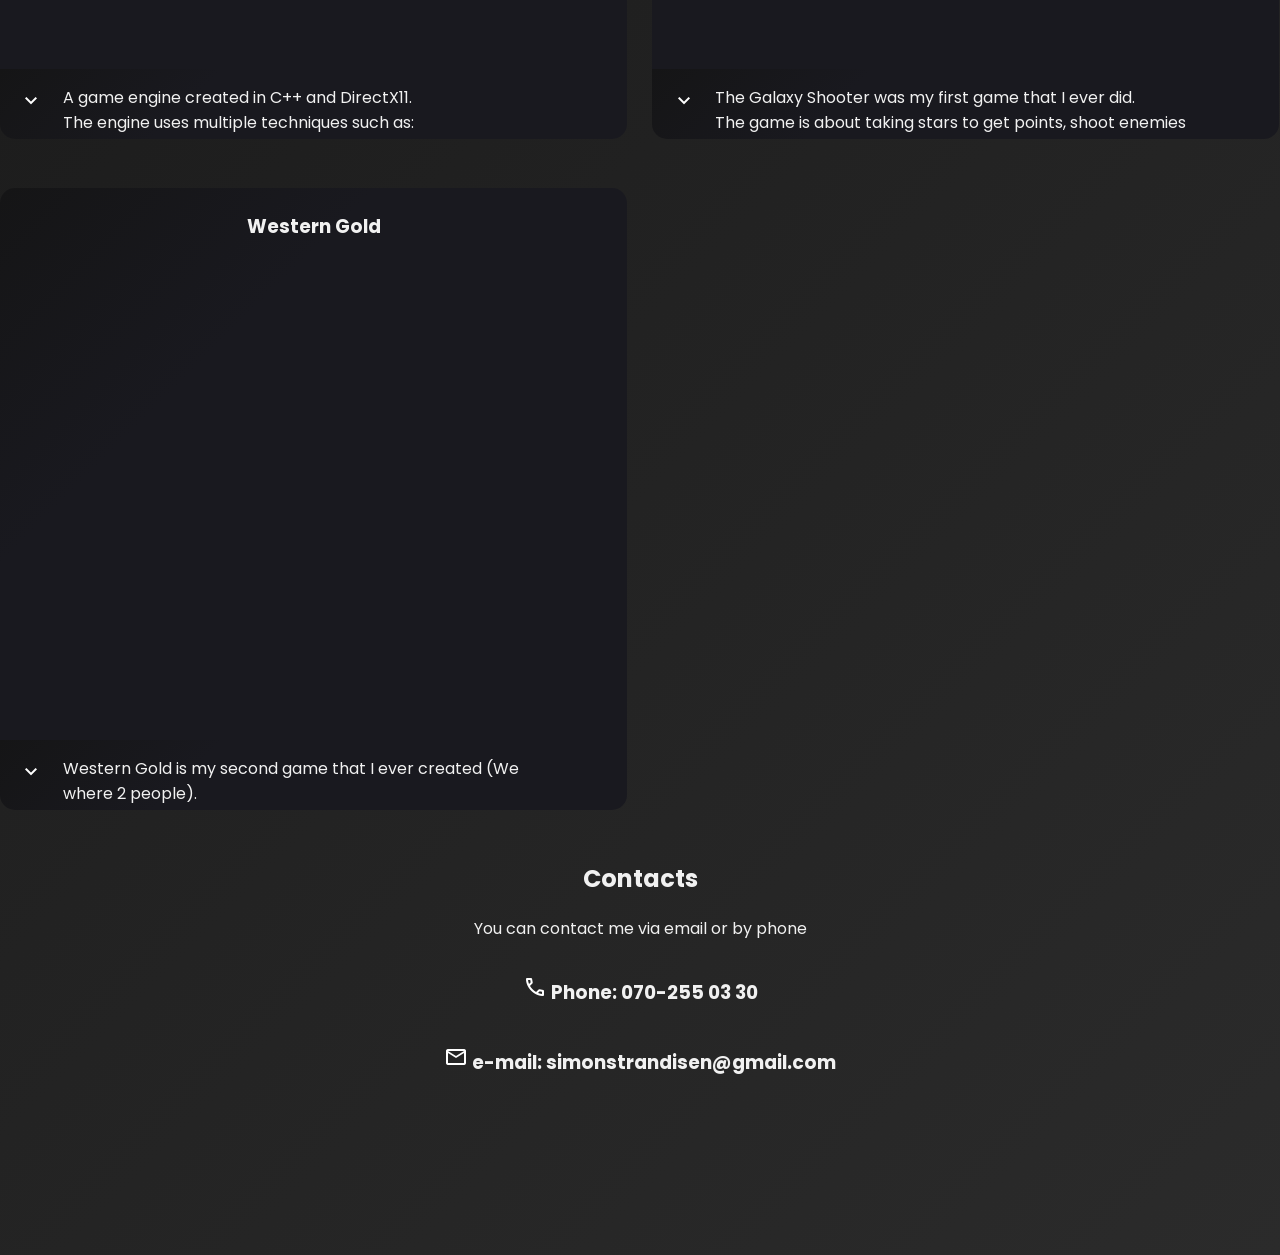
==== commit efeb6b00: "Update age and other cool things" ====
--- a/MyCVWebsite/index.html
+++ b/MyCVWebsite/index.html
@@ -42,6 +42,12 @@
                     <p class="AboutMe_header_info_WID AboutMe_header_info_text"><strong>Programmer/Developer</strong></p>
                     <p class="AboutMe_header_info_WID AboutMe_header_info_text">I build fast and optimal code/apps</p>
                     <p class="AboutMe_header_info_WID AboutMe_header_info_text"><strong>Languages:</strong> C, C++, C#, Javascript and more</p>
+                    <p class="AboutMe_header_info_WID AboutMe_header_info_text">
+                        <strong>Technologies & Tools:</strong> Graphics API : OpenGL, DirectX 11/12<br>
+                        Unity, Shader Programming(HLSL/GLSL), <br> 
+                        Network Programming (UDP & TCP), <br>
+                        ASP.NET, Agile & Scrum 
+                    </p>
                     <div class="AboutMe_header_info_links AboutMe_header_info_text">
                         <a class="noLine" href="https://github.com/SimonStrands"><i class="fi fi-brands-github"></i></a>
                         <a class="noLine" href="https://www.linkedin.com/in/simon-strand-6a84b528a/"><i class="fi fi-brands-linkedin"></i></a>
@@ -55,7 +61,7 @@
         <div id="DescriptionBox">
             <h3 class="align_left">About me</h3>
             <p class="align_left">
-                Hello! My name is Simon Strand, I am 23 years olds and from Sweden, I like to code/program in C++, C#
+                Hello! My name is Simon Strand, I am <span id="age">24</span> years olds and from Sweden, I like to code/program in C++, C#
                 and Javascript, but I am also open to other languages.
                 <br>
                 I started coding in gymnasiet (16 years old), where we learned the basic, I fell in love with the
--- a/MyCVWebsite/css/style.css
+++ b/MyCVWebsite/css/style.css
@@ -2,11 +2,13 @@
     width: 100%;
     background-color: rgba(15,15,15,255);
     background: linear-gradient(135deg, #0a0a0a, #2b2b2b);
+    overflow-x: hidden;
 }
 
 body {
     width: 100%;
     margin: 0;
+    overflow-x: hidden;
 }
 
 ::-webkit-scrollbar {
--- a/MyCVWebsite/css/Header.css
+++ b/MyCVWebsite/css/Header.css
@@ -20,6 +20,7 @@
     margin-bottom: 0px;
     padding-left: 20vw;
     text-align: left !important;
+    line-height: 1.6;
 }
 .AboutMe_header_info_links{
     margin-top: 10px;
--- a/MyCVWebsite/css/Menu.css
+++ b/MyCVWebsite/css/Menu.css
@@ -28,4 +28,8 @@
     font-size: 2.5em;
     background-color: rgba(255, 255, 255, 0.1);
     border-radius: 10px 10px 10px 10px;
+}
+
+.fi:hover{
+    font-size: 2.5em;
 }
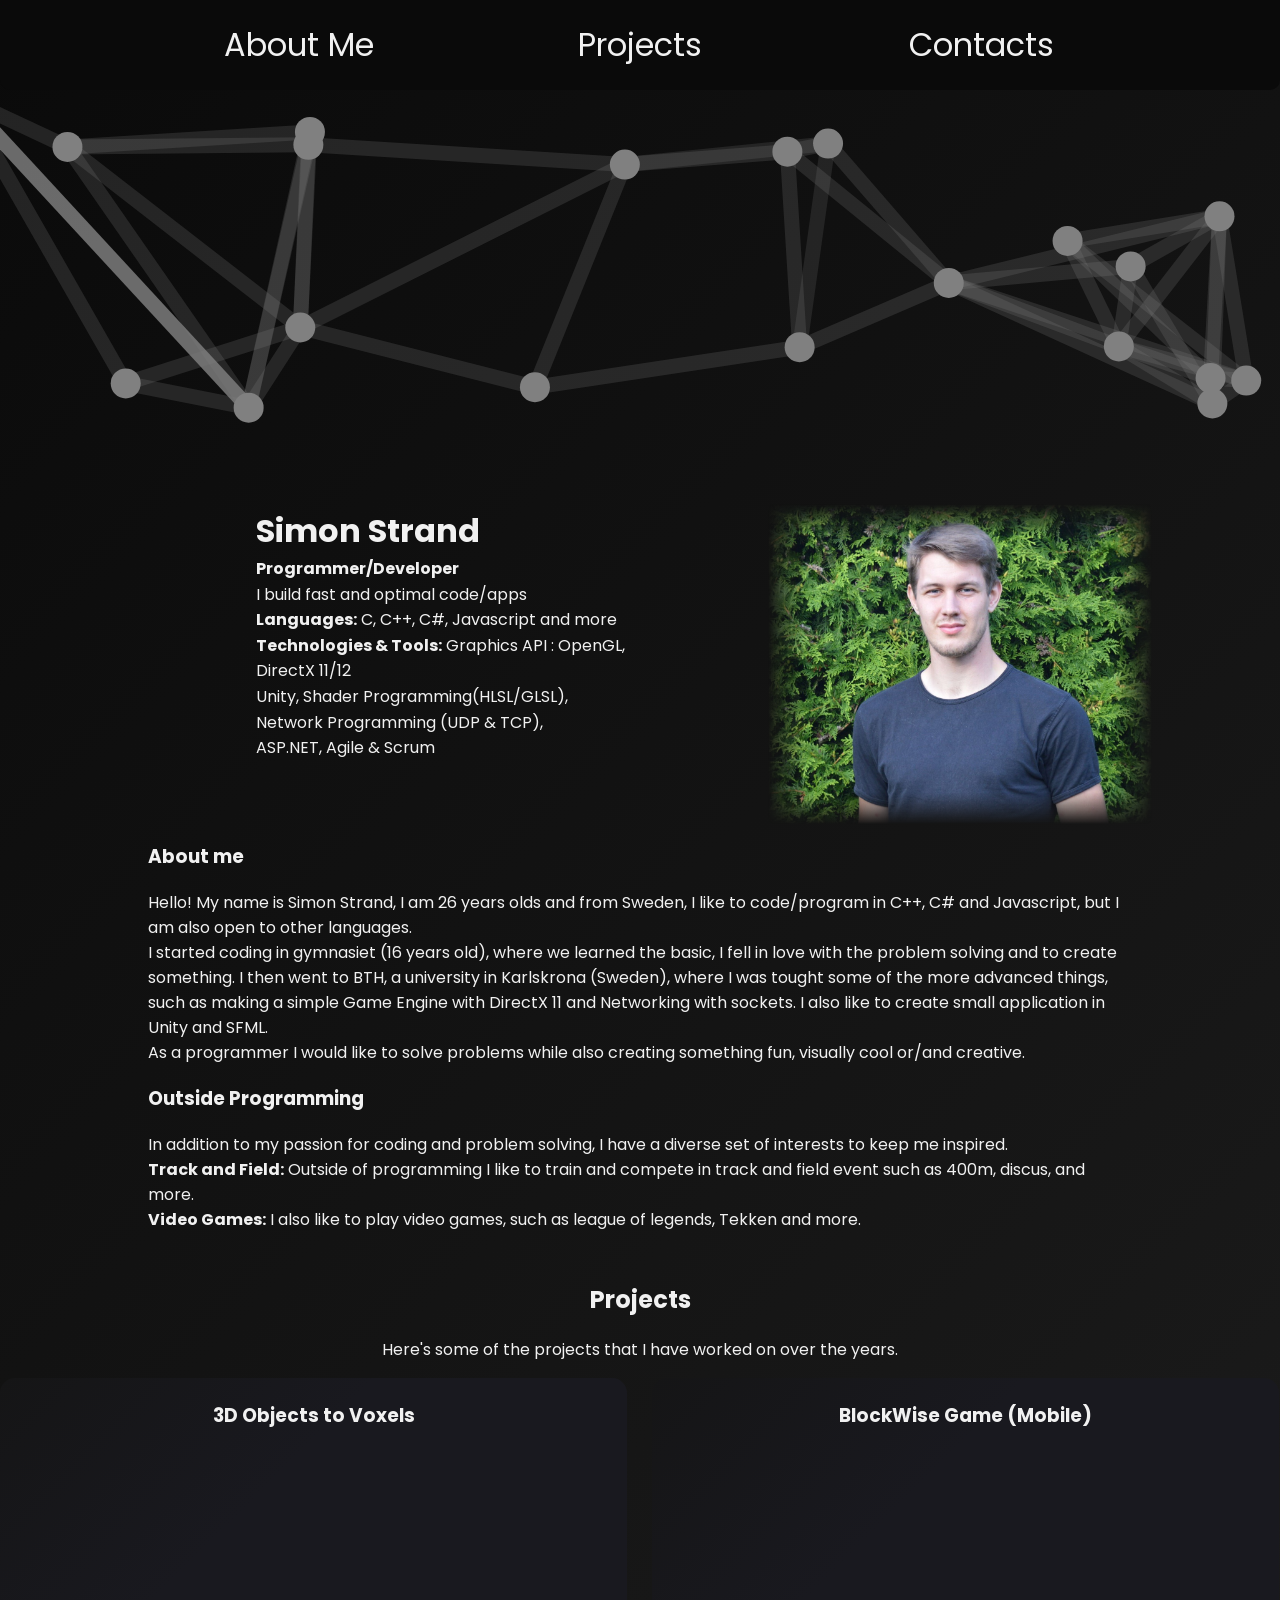
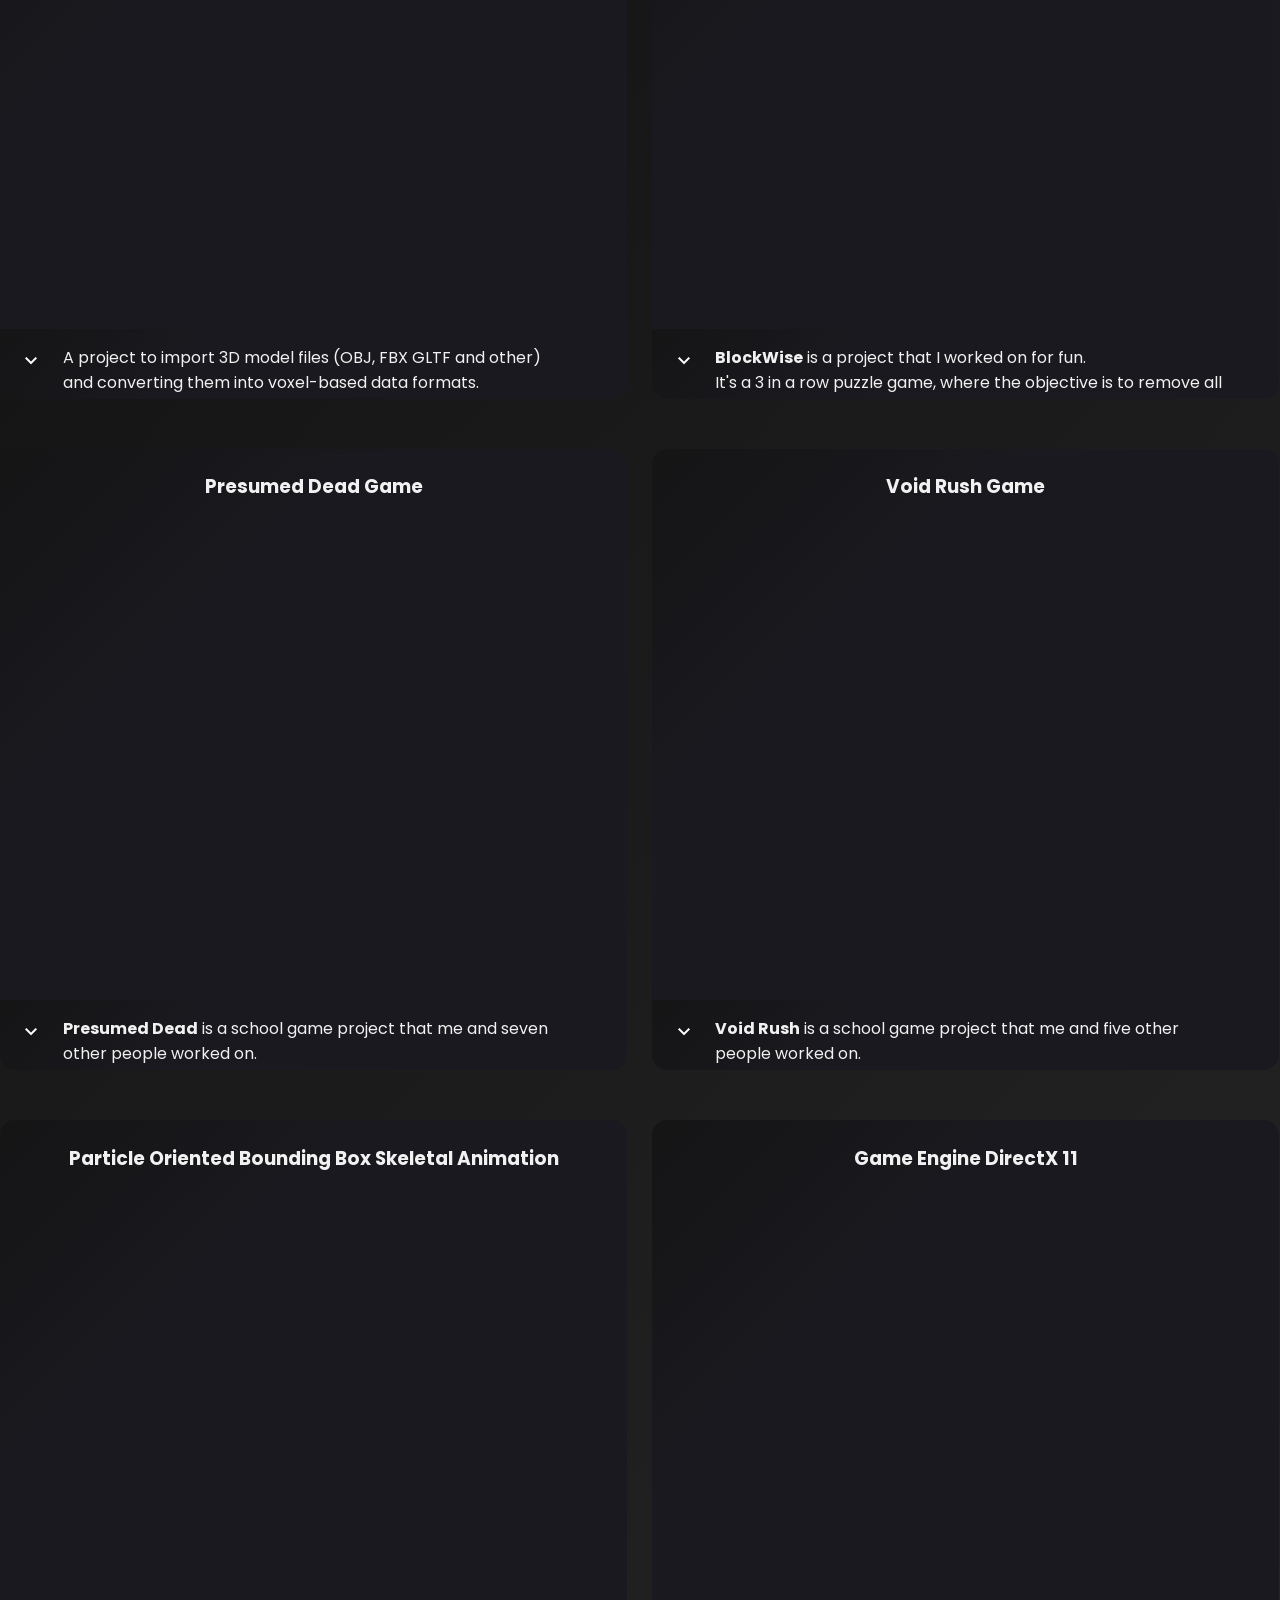
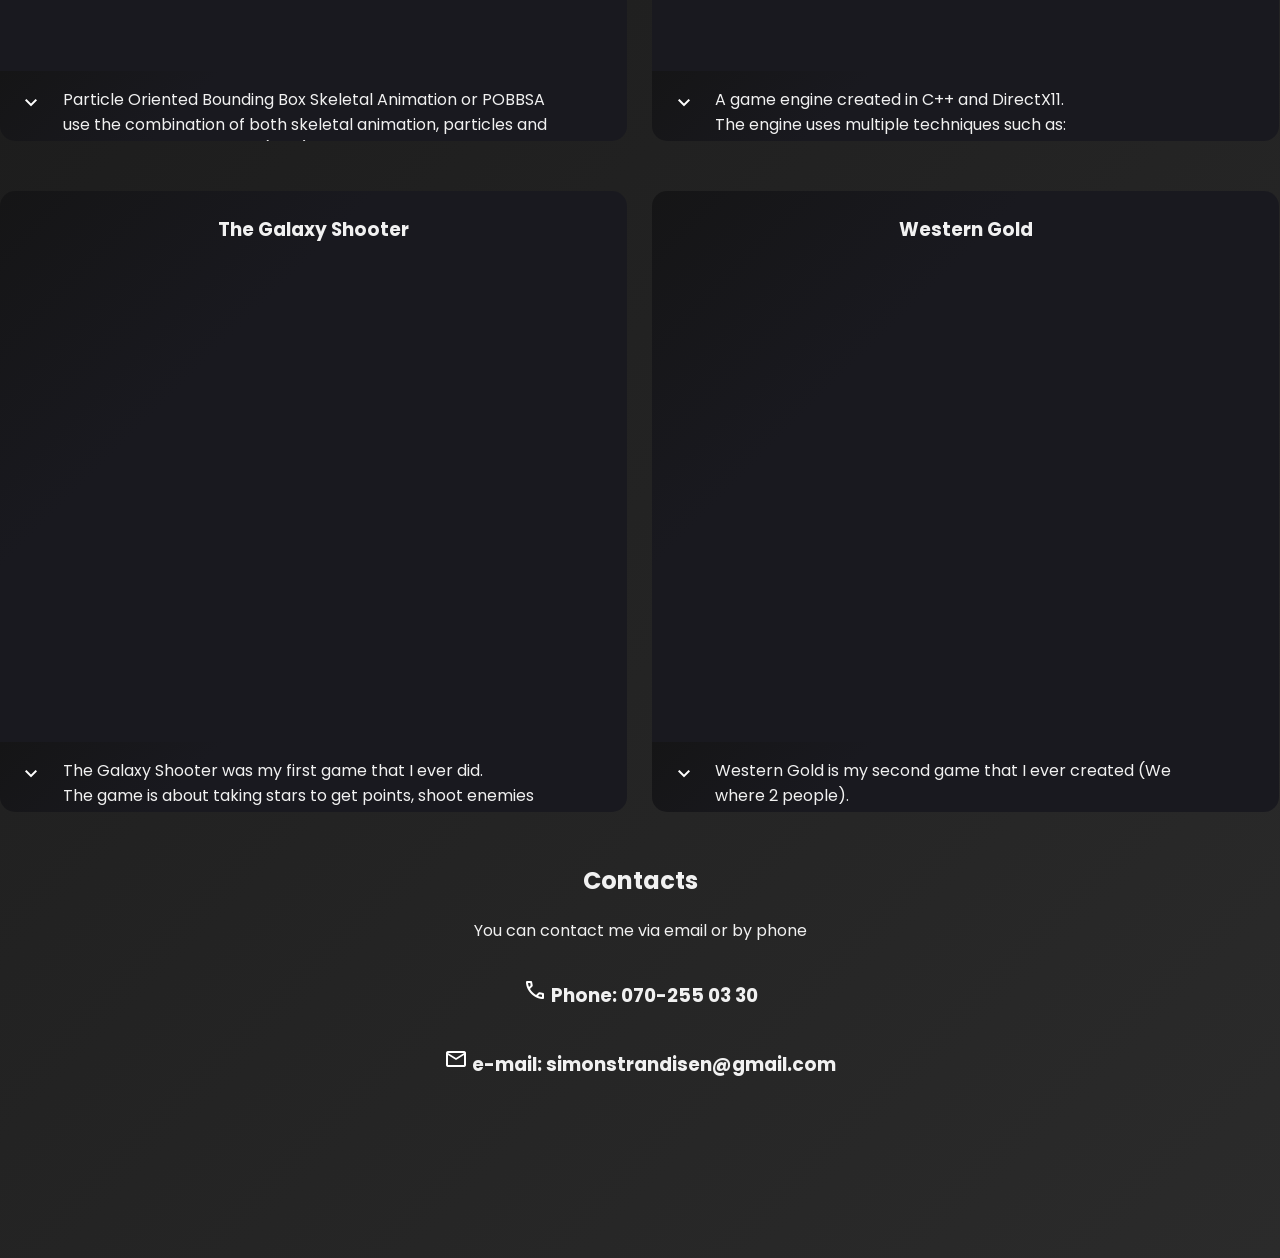
==== commit 28a4aa0a: "Add files via upload" ====
--- a/MyCVWebsite/index.html
+++ b/MyCVWebsite/index.html
@@ -94,6 +94,25 @@
         <div id="projects">
             <div class="projectDiv">
                 <div class="Title_And_Video">
+                    <h3>3D Objects to Voxels</h3>
+                    <iframe width="98%" height="480" frameborder="0"
+                        allow="accelerometer; clipboard-write; gyroscope; picture-in-picture; web-share" allowfullscreen
+                        src="https://www.youtube.com/embed/Xfj23qc11ck?si=Xf7UQY2XPaQWrpRo">
+                    </iframe>
+                </div>
+                <div class="descriptionBox">
+                    <span class="material-symbols-outlined DropDown">expand_more</span>
+                    <p class="descriptionText">
+                        A project to import 3D model files (OBJ, FBX GLTF and other) and converting them into voxel-based data formats.<br>
+                        The voxels data can then be loaded into the application or other application for visualization.<br>
+                        The project is built using DirectX 12 and C++, with Assimp used as for asset imports.<br>
+                        The size of the voxel model shown in the video is 2000 x 836 x 1229.  
+                    </p>
+                </div>
+            </div>
+
+            <div class="projectDiv">
+                <div class="Title_And_Video">
                     <h3>BlockWise Game (Mobile)</h3>
                     <iframe width="98%" height="480" frameborder="0"
                         allow="accelerometer; clipboard-write; gyroscope; picture-in-picture; web-share" allowfullscreen
@@ -164,9 +183,8 @@
                     <h3>Particle Oriented Bounding Box Skeletal Animation</h3>
                     <iframe width="98%" height="480" frameborder="0"
                         allow="accelerometer; clipboard-write; gyroscope; picture-in-picture; web-share" allowfullscreen
-                        src="https://www.youtube.com/embed/6mjAeTkl1ak"></iframe>
-                </div>
-
+                        src="https://www.youtube.com/embed/9n6Htza2dNc?si=mTHHWs968srUyo7x"></iframe>
+                </div>
                 <div class="descriptionBox">
                     <span class="material-symbols-outlined DropDown">expand_more</span>
                     <p class="descriptionText">
--- a/MyCVWebsite/css/Header.css
+++ b/MyCVWebsite/css/Header.css
@@ -45,6 +45,12 @@
     position:relative;
     top: 50%;
     transform: translateY(-50%);
+    mask-image: linear-gradient(to right, transparent 0%, black 10%, black 90%, transparent 100%),
+            linear-gradient(to bottom, transparent 0%, black 10%, black 90%, transparent 100%);
+mask-composite: intersect;
+-webkit-mask-image: linear-gradient(to right, transparent 0%, black 10%, black 90%, transparent 100%),
+                    linear-gradient(to bottom, transparent 0%, black 10%, black 90%, transparent 100%);
+-webkit-mask-composite: multiply;
 }
 
 .noLine{
